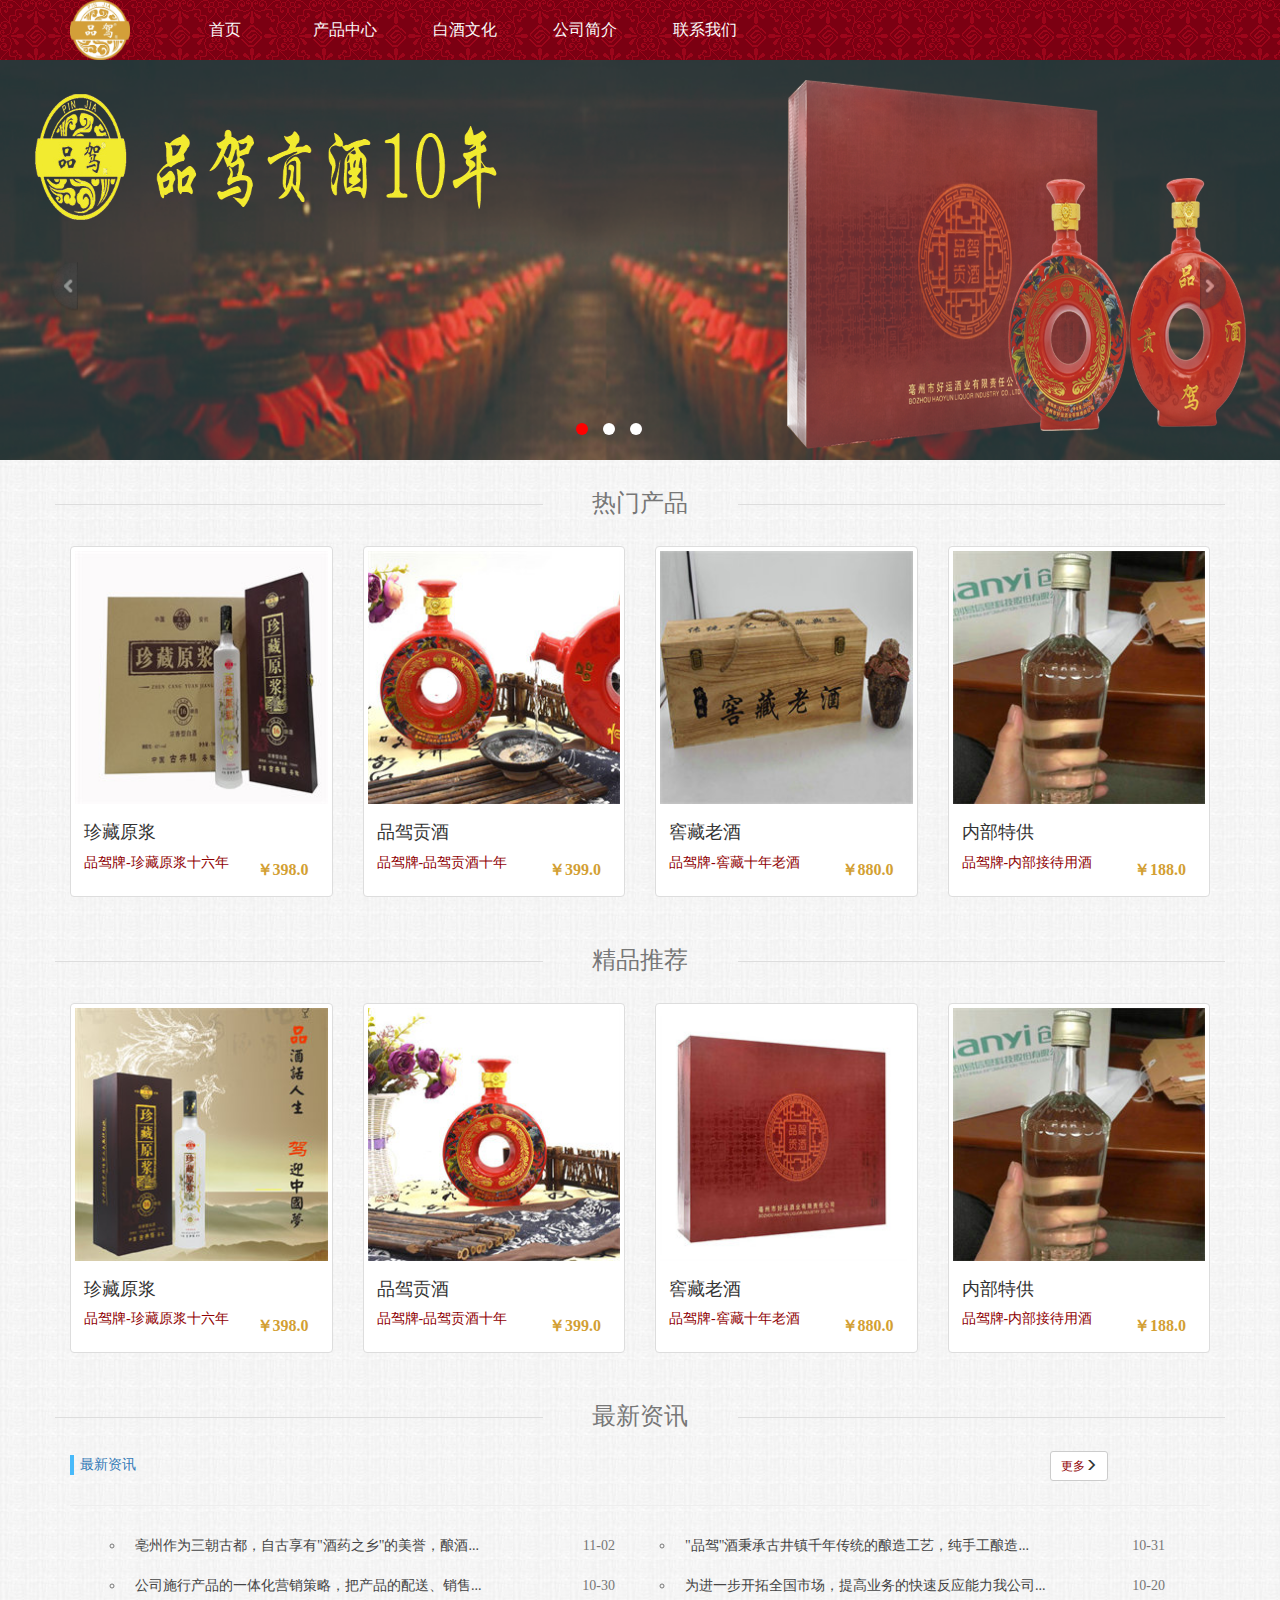
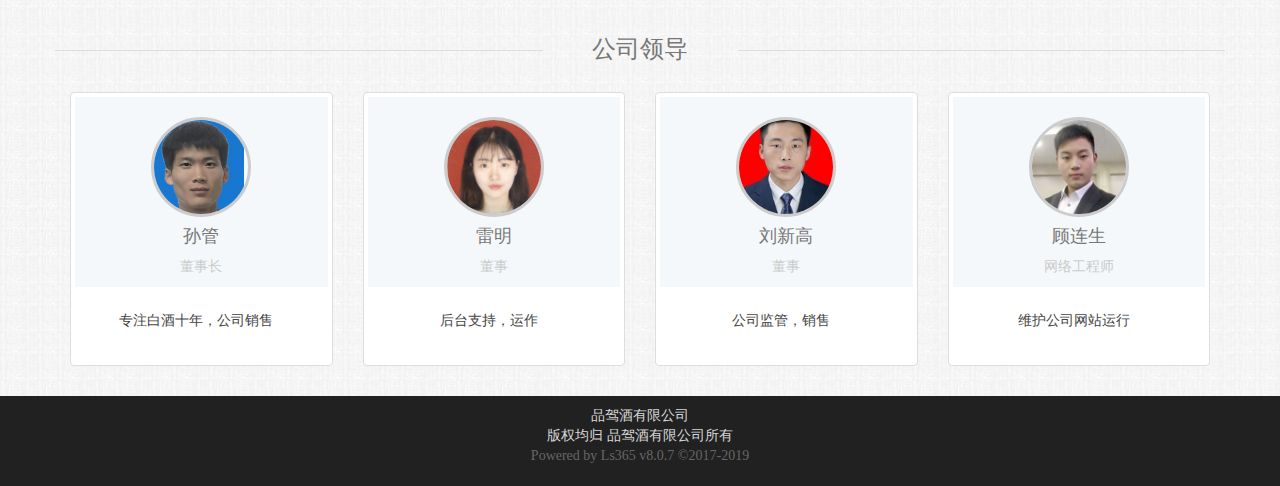
==== index.html @ cebf4eff "updata img" ====
<!DOCTYPE html>
<html lang="en">

<head>
  <meta charset="UTF-8">
  <meta name="keywords" content="品驾酒,古井镇白酒,白酒,窖藏老酒,珍藏原浆" />
  <title title="品驾酒">品驾酒-全力打造古井镇第二大白酒品牌</title>
  <link rel="shortcut icon" type="text/css" href="./images/log.png">
  <link rel="stylesheet" href="./bs/css/bootstrap.css">
  <link rel="stylesheet" type="text/css" href="./bs/css/main.css">
  <link rel="stylesheet" type="text/css" href="./bs/css/public.css">
  <link rel="stylesheet" type="text/css" href="./bs/css/Carousel.css">
  <script src='./bs/js/jquery.js'></script>
  <script src='./bs/js/bootstrap.js'></script>
  <script src='./bs/js/Carousel.js'></script>
</head>

<body>
  <div class="Navbar">
    <div class="container">
      <div class="logo"><a href="#"><img src="./images/log.png " alt="" width=60 height = 60></a></div>
      <ul class="Navbar-ul1 row">
        <li class="col-md-2"><a href="./index.html">首页</a></li>
        <li class="col-md-2"><a href="./products.html">产品中心</a></li>
        <li class="col-md-2"><a href="./culture.html">白酒文化</a></li>
        <li class="col-md-2"><a href="./introduction.html">公司简介</a></li>
        <li class="col-md-2"><a href="./about.html">联系我们</a></li>
        <li class="col-md-2"><a href="./join.html">招商加盟</a></li>
      </ul>
    </div>
  </div>
  <div class="Carousel">
    <div class="Carousel-img">
      <img src="./images/banner01.jpg" height=400 width=100%>
      <img src="./images/banner02.jpg" height=400 width=100%>
      <img src="./images/banner03.jpg" height=400 width=100%>
    </div>
    <div class="Pointer-left"><img src="./images/prev.png" height=50></div>
    <div class="Pointer-right"><img src="./images/next.png" height=50></div>
    <div class="Carousel-dot">
      <ul>
        <li></li>
        <li></li>
        <li></li>
      </ul>
    </div>
  </div>
  <div class="container">
    <div class="title1">
      <div class="title-header">
        <div class="row">
          <p class="col-md-5 title-line"></p>
          <h3 class="col-md-2 text-center">热门产品</h3>
          <p class="col-md-5 title-line"></p>
        </div>
      </div>
      <div class="title-content">
        <div class="row">
          <div class="col-md-3">
            <div class="thumbnail">
              <img src="./images/title-1.jpg">
              <div class="caption">
                <h4>珍藏原浆</h4>
                <a href="#">品驾牌-珍藏原浆十六年</a>
                </span><span class="content-price">￥398.0</span></p>
              </div>
            </div>
          </div>
          <div class="col-md-3">
            <div class="thumbnail">
              <img src="./images/title-2.jpg">
              <div class="caption">
                <h4>品驾贡酒</h4>
                <a href="#">品驾牌-品驾贡酒十年</a>
                <span class="content-price">￥399.0</span></p>
              </div>
            </div>
          </div>
          <div class="col-md-3">
            <div class="thumbnail">
              <img src="./images/title-3.jpg">
              <div class="caption">
                <h4>窖藏老酒</h4>
                <a href="#">品驾牌-窖藏十年老酒</a>
                <span class="content-price">￥880.0</span></p>
              </div>
            </div>
          </div>
          <div class="col-md-3">
            <div class="thumbnail">
              <img src="./images/title-4.jpg">
              <div class="caption">
                <h4>内部特供</h4>
                <a href="#">品驾牌-内部接待用酒</a>
                <span class="content-price">￥188.0</span></p>
              </div>
            </div>
          </div>
        </div>
      </div>
    </div>
    <div class="title1">
      <div class="title-header">
        <div class="row">
          <p class="col-md-5 title-line"></p>
          <h3 class="col-md-2 text-center">精品推荐</h3>
          <p class="col-md-5 title-line"></p>
        </div>
      </div>
      <div class="title-content">
        <div class="row">
          <div class="col-md-3">
            <div class="thumbnail">
              <img src="./images/title-7.jpg">
              <div class="caption">
                <h4>珍藏原浆</h4>
                <a href="#">品驾牌-珍藏原浆十六年</a>
                </span><span class="content-price">￥398.0</span></p>
              </div>
            </div>
          </div>
          <div class="col-md-3">
            <div class="thumbnail">
              <img src="./images/title-6.jpg">
              <div class="caption">
                <h4>品驾贡酒</h4>
                <a href="#">品驾牌-品驾贡酒十年</a>
                <span class="content-price">￥399.0</span></p>
              </div>
            </div>
          </div>
          <div class="col-md-3">
            <div class="thumbnail">
              <img src="./images/title-9.jpg">
              <div class="caption">
                <h4>窖藏老酒</h4>
                <a href="#">品驾牌-窖藏十年老酒</a>
                <span class="content-price">￥880.0</span></p>
              </div>
            </div>
          </div>
          <div class="col-md-3">
            <div class="thumbnail">
              <img src="./images/title-4.jpg">
              <div class="caption">
                <h4>内部特供</h4>
                <a href="#">品驾牌-内部接待用酒</a>
                <span class="content-price">￥188.0</span></p>
              </div>
            </div>
          </div>
        </div>
      </div>
    </div>
    <div class="title3">
      <div class="title-header">
        <div class="row">
          <p class="col-md-5 title-line"></p>
          <h3 class="col-md-2 text-center">最新资讯</h3>
          <p class="col-md-5 title-line"></p>
        </div>
      </div>
      <div class="title-nav">
        <div class="row">
          <div class="col-md-2"><span class="title3-span"></span><span style="margin-left: 10px">最新资讯</span></div>
          <div class='text-center col-md-1 col-md-offset-8'>
            <button class="btn btn-default btn-sm"><a href="./culture.html">更多</a><span class="glyphicon glyphicon-menu-right"></span></button>
          </div>
        </div>
      </div>
      <hr>
      <ul class="row">
        <li class="col-md-6">
          <a href="" title="自考学霸练成记：自考升学不只是纯看书！">亳州作为三朝古都，自古享有"酒药之乡"的美誉，酿酒...</a> <span>11-02</span></li>
        <li class=" col-md-6">
          <a href="" title="为什么老师是最幸福的职业之一？">"品驾"酒秉承古井镇千年传统的酿造工艺，纯手工酿造...</a>
          <span>10-31</span></li>
        <li class=" col-md-6">
          <a href="" title="教育云时代下如何实现智慧化教学">公司施行产品的一体化营销策略，把产品的配送、销售...</a>
          <span>10-30</span></li>
        <li class=" col-md-6">
          <a href="" title="聚焦十九大：为新时代打call，这些事与你息息相关">为进一步开拓全国市场，提高业务的快速反应能力我公司...</a>
          <span>10-20</span></li>
      </ul>
    </div>
    <div class="title4">
      <div class="title-header">
        <div class="row">
          <p class="col-md-5 title-line"></p>
          <h3 class="col-md-2 text-center">公司领导</h3>
          <p class="col-md-5 title-line"></p>
        </div>
      </div>
      <div class="title-content">
        <div class="row">
          <div class="col-md-3">
            <div class="thumbnail">
              <div class="teacher-header">
                <div class="teacher-img">
                  <img src="./images/teacher1.jpg" height='100%'>
                </div>
                <div class="teacher-content">
                  <h4 class="text-center">孙管</h4>
                  <p class="text-center">董事长</p>
                </div>
              </div>
              <div class="caption">
                <span style="color: #444">专注白酒十年，公司销售</span>
              </div>
            </div>
          </div>
          <div class="col-md-3">
            <div class="thumbnail">
              <div class="teacher-header">
                <div class="teacher-img">
                  <img src="./images/teacher2.jpg" height='100%'>
                </div>
                <div class="teacher-content">
                  <h4 class="text-center">雷明</h4>
                  <p class="text-center">董事</p>
                </div>
              </div>
              <div class="caption">
                <span style="color: #444">后台支持，运作</span>
              </div>
            </div>
          </div>
          <div class="col-md-3">
            <div class="thumbnail">
              <div class="teacher-header">
                <div class="teacher-img">
                  <img src="./images/teacher3.jpg" height='100%'>
                </div>
                <div class="teacher-content">
                  <h4 class="text-center">刘新高</h4>
                  <p class="text-center">董事</p>
                </div>
              </div>
              <div class="caption">
                <span style="color: #444">公司监管，销售</span>
              </div>
            </div>
          </div>
          <div class="col-md-3">
            <div class="thumbnail">
              <div class="teacher-header">
                <div class="teacher-img">
                  <img src="./images/teacher4.jpg" height='100%'>
                </div>
                <div class="teacher-content">
                  <h4 class="text-center">顾连生</h4>
                  <p class="text-center">网络工程师</p>
                </div>
              </div>
              <div class="caption">
                <span style="color: #444">维护公司网站运行</span>
              </div>
            </div>
          </div>
        </div>
      </div>
    </div>
  </div>
  <div class="footer">
    <div class="footer-bottom">
      <div class="col-md-4 col-md-offset-4">
        <p class="col-md-12">品驾酒有限公司</p>
        <p class="col-md-12">版权均归 品驾酒有限公司所有</p>
        <p class="col-md-12">Powered by Ls365 v8.0.7 ©2017-2019</p>
      </div>
    </div>
  </div>
</body>
<script type="text/javascript">
$('.thumbnail').css({ 'position': 'relative' });
</script>

</html>
---- bs/css/main.css ----
.title1 {
  width: 100%;
  margin-top: 10px;
  margin-bottom: 10px;
  color: #777777;
}

.title2 {
  width: 100%;
  margin-top: 10px;
  margin-bottom: 10px;
  color: #777777;
}

.title3 {
  width: 100%;
  margin-top: 10px;
  margin-bottom: 10px;
  color: #777777;
}

.title4 {
  width: 100%;
  margin-top: 10px;
  margin-bottom: 10px;
  color: #777777;
}
.title1 .title-header {
  margin-bottom: 20px;
}

.title3 .title-nav .col-md-2 {
  color: #337ab7;
}

.title3-span {
  width: 4px;
  height: 20px;
  background: #48bafa;
  position: absolute;
  top: 10px;
}

.title3 ul {
  margin-left: 55px;
}

.title3 ul li {
  padding: 10px;
}

.title3 ul .col-md-5,
.title3 ul .col-md-1 {
  height: 30px;
  line-height: 30px;
}

.title3 ul li span {
  display: block;
  margin-right: 50px;
  float: right;
}

.title3 ul li {
  list-style-type: circle;
}

.title3 ul a {
  color: #444;
}

.title3 ul a:hover {
  color: #48bafa;
  text-decoration: none;
}

.teacher-header {
  padding-top: 10px;
  background: #f5f8fa;
  margin: 0;
}

.teacher-img {
  border: solid 3px #ccc;
  overflow: hidden;
  width: 100px;
  border-radius: 100px;
  height: 100px;
  margin: 10px auto;
}

.teacher-content {
  height: 60px;
  width: 100px;
  margin: 0 auto;
}

.teacher-content p {
  color: #cacbcc;
}

.title4 .title-header{
	margin-bottom: 20px;
}
.title4 .caption {
  height: 74px;
  line-height: 50px;
  color: #444;
  text-align: center;
}

.title4 .caption button {
  margin: 0 10px;
}
---- bs/css/public.css ----
body,
ul,
li {
  margin: 0;
  padding: 0;
}

* {
  font-family: 微软雅黑;
}
a {
  color: #8f0002;
}
body{
  background: url('../../images/bg.jpg');
}
.Navbar {
  border: 0;
  width: 100%;
  height: 60px;
  background: url('../../images/bg-0051.gif');
}

.logo {
  width: 100px;
  height: 60px;
  float: left;
  line-height: 60px;
  font-size: 0;
}

.Navbar-ul1 {
  width: 600px;
  height: 60px;
  float: left;
  list-style-type: none;

}

.Navbar-ul1 .col-md-2>a {
  color: #fafafa;
}

.Navbar-ul1>li {
  height: 60px;
  float: left;
  line-height: 60px;
  font-size: 16px;
  padding: 0;
  text-align: center;
  margin-left:20px;
}

.Navbar-ul2 {
  width: 300px;
  height: 60px;
  float: right;
  list-style-type: none;
  position: relative;
}

.Navbar-ul2 .col-md-6 input {
  position: absolute;
  width: 100px;
  top: 20px;
  right: 35px;
  border-radius: 30px;
}

.form-control-feedback {
  width: 100px;
  margin: 20px 0;
}

.Navbar-ul2 li {
  line-height: 60px;
  font-size: 16px;
}

.Navbar-ul2 .col-md-2 {
  padding: 0px;
}

.title-line {
  height: 35px;
  border-bottom: solid 1px #ddd;
}

.title-content span {
  margin-top: 10px;
  margin-right: 10px;
  color: #aaa;
  line-height: 14px;
}

.content-price {
  float: right;
  font-weight: bold;
  font-size:16px;
  color: #d39f33!important;
}

.title-nav {
  position: relative;
  margin-top: 5px;
  margin-bottom: 15px;
  line-height: 40px;
}

.title-nav .col-md-1 {
  text-align: center;
  padding-left: 7px;
  padding-right: 7px;
  margin-right: 5px;
}

.active {
  border-radius: 10px;
  background: #4ABBFA;
  color: #fff;
}

.thumbnail {
  position: relative;
  bottom: 0px;
  box-shadow: 0px 7px 8px 3px rgba(200, 200, 200, 0);
  transition: box-shadow 500ms, bottom 500ms;
  -moz-transition: box-shadow 500ms, bottom 500ms;
  /* Firefox 4 */
  -webkit-transition: box-shadow 500ms, bottom 500ms;
  /* Safari and Chrome */
  -o-transition: box-shadow 500ms, bottom 500ms;
  /* Opera */
}

.thumbnail:hover {
  box-shadow: 0px 7px 8px 3px rgba(200, 200, 200, 0.7);
  bottom: 10px;
}

.breadcrumb{
  background: #fff;
  margin-top: 30px;
  padding: 0;
  padding-left: 23px;
  background: url('../../images/导航_首页.png') no-repeat;
  background-size: 18px 18px;
}

h3.page-header{
  margin-top: 10px;
}

.footer {
  width: 100%;
  background: #ccc;
}

.footer-top {
  width: 100%;
}

.footer-bottom {
  width: 100%;
  height: 90px;
  background: #212121;
  padding: 10px;
}

.footer-bottom p {
  margin-bottom: 0;
  text-align: center;
  color: #D7D7D7;
}

.footer-bottom p:last-child {
  color: #666;
}
---- bs/css/Carousel.css ----
.Carousel{
		width: 100%;
		height: 400px;
		background: #ccc;
		position: relative;
		}
		.Carousel-img{
			width: 100%;
			height: 400px;
		}
		.Carousel-img img{
			position: absolute;
			top: 0;
			left: 0;
		}
		.Pointer-left,.Pointer-right{
			width: 30px;
			height: 50px;
			line-height: 50px;
			position: absolute;
			top: 200px;
			opacity: 0.5;
			cursor: pointer;
		}
		.Pointer-left{
			left: 50px;
		}
		.Pointer-right{
			right: 50px;
		}
		.Carousel-dot ul{
			width: 110px;
			height: 12px;
			position: absolute;
			bottom: 25px;
			left: 45%;
		}
		.Carousel-dot li{
			width: 12px;
			height: 12px;
			border-radius:6px;
			float: left;
			list-style: none;
			margin-right: 15px;
			background: #fff;
		}
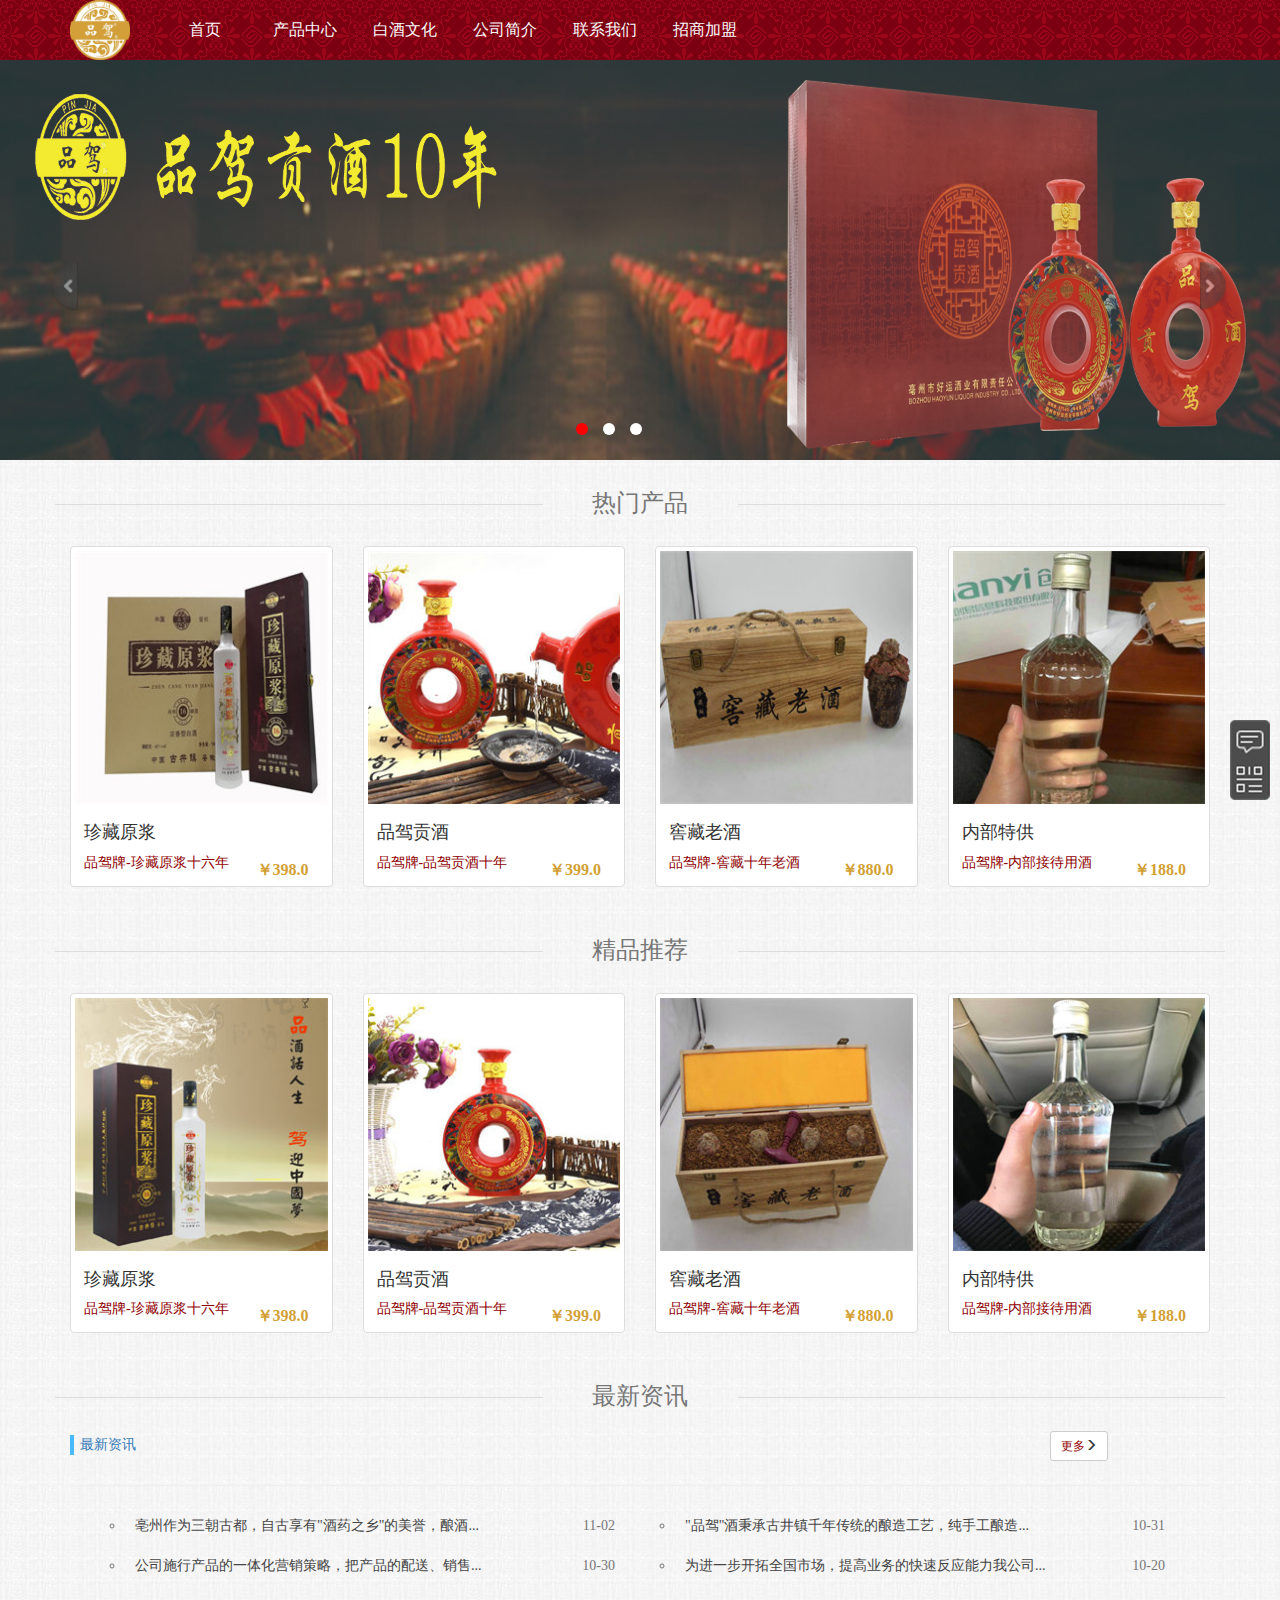
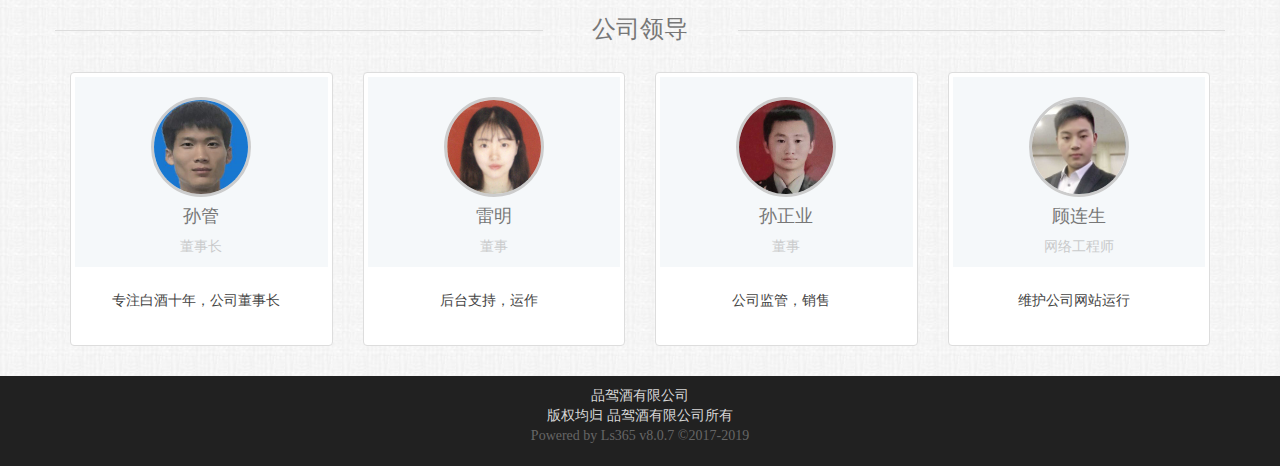
==== commit fe96c937: "updata js" ====
--- a/index.html
+++ b/index.html
@@ -13,8 +13,8 @@
   <script src='./bs/js/jquery.js'></script>
   <script src='./bs/js/bootstrap.js'></script>
   <script src='./bs/js/Carousel.js'></script>
+  <script src='./bs/js/public.js'></script>
 </head>
-
 <body>
   <div class="Navbar">
     <div class="container">
@@ -31,9 +31,9 @@
   </div>
   <div class="Carousel">
     <div class="Carousel-img">
-      <img src="./images/banner01.jpg" height=400 width=100%>
-      <img src="./images/banner02.jpg" height=400 width=100%>
-      <img src="./images/banner03.jpg" height=400 width=100%>
+      <img src="./images/banner01.jpg" height=400 width=1920>
+      <img src="./images/banner02.jpg" height=400 width=1920>
+      <img src="./images/banner03.jpg" height=400 width=1920>
     </div>
     <div class="Pointer-left"><img src="./images/prev.png" height=50></div>
     <div class="Pointer-right"><img src="./images/next.png" height=50></div>
@@ -62,7 +62,7 @@
               <div class="caption">
                 <h4>珍藏原浆</h4>
                 <a href="#">品驾牌-珍藏原浆十六年</a>
-                </span><span class="content-price">￥398.0</span></p>
+                <span class="content-price">￥398.0</span>
               </div>
             </div>
           </div>
@@ -72,7 +72,7 @@
               <div class="caption">
                 <h4>品驾贡酒</h4>
                 <a href="#">品驾牌-品驾贡酒十年</a>
-                <span class="content-price">￥399.0</span></p>
+                <span class="content-price">￥399.0</span>
               </div>
             </div>
           </div>
@@ -82,7 +82,7 @@
               <div class="caption">
                 <h4>窖藏老酒</h4>
                 <a href="#">品驾牌-窖藏十年老酒</a>
-                <span class="content-price">￥880.0</span></p>
+                <span class="content-price">￥880.0</span>
               </div>
             </div>
           </div>
@@ -92,7 +92,7 @@
               <div class="caption">
                 <h4>内部特供</h4>
                 <a href="#">品驾牌-内部接待用酒</a>
-                <span class="content-price">￥188.0</span></p>
+                <span class="content-price">￥188.0</span>
               </div>
             </div>
           </div>
@@ -115,7 +115,7 @@
               <div class="caption">
                 <h4>珍藏原浆</h4>
                 <a href="#">品驾牌-珍藏原浆十六年</a>
-                </span><span class="content-price">￥398.0</span></p>
+                <span class="content-price">￥398.0</span>
               </div>
             </div>
           </div>
@@ -125,7 +125,7 @@
               <div class="caption">
                 <h4>品驾贡酒</h4>
                 <a href="#">品驾牌-品驾贡酒十年</a>
-                <span class="content-price">￥399.0</span></p>
+                <span class="content-price">￥399.0</span>
               </div>
             </div>
           </div>
@@ -135,17 +135,17 @@
               <div class="caption">
                 <h4>窖藏老酒</h4>
                 <a href="#">品驾牌-窖藏十年老酒</a>
-                <span class="content-price">￥880.0</span></p>
-              </div>
-            </div>
-          </div>
-          <div class="col-md-3">
-            <div class="thumbnail">
-              <img src="./images/title-4.jpg">
+                <span class="content-price">￥880.0</span>
+              </div>
+            </div>
+          </div>
+          <div class="col-md-3">
+            <div class="thumbnail">
+              <img src="./images/title-5.jpg">
               <div class="caption">
                 <h4>内部特供</h4>
                 <a href="#">品驾牌-内部接待用酒</a>
-                <span class="content-price">￥188.0</span></p>
+                <span class="content-price">￥188.0</span>
               </div>
             </div>
           </div>
@@ -197,7 +197,7 @@
             <div class="thumbnail">
               <div class="teacher-header">
                 <div class="teacher-img">
-                  <img src="./images/teacher1.jpg" height='100%'>
+                  <img src="./images/teacher1.jpg" height='100%' width="100%">
                 </div>
                 <div class="teacher-content">
                   <h4 class="text-center">孙管</h4>
@@ -205,7 +205,7 @@
                 </div>
               </div>
               <div class="caption">
-                <span style="color: #444">专注白酒十年，公司销售</span>
+                <span style="color: #444">专注白酒十年，公司董事长</span>
               </div>
             </div>
           </div>
@@ -232,7 +232,7 @@
                   <img src="./images/teacher3.jpg" height='100%'>
                 </div>
                 <div class="teacher-content">
-                  <h4 class="text-center">刘新高</h4>
+                  <h4 class="text-center">孙正业</h4>
                   <p class="text-center">董事</p>
                 </div>
               </div>
@@ -261,6 +261,8 @@
       </div>
     </div>
   </div>
+  <div id="moquu_wxin" class="moquu_wxin"><a href="./about.html"><div class="moquu_wxinh"></div></a></div>
+  <div id="moquu_wshare" class="moquu_wshare"><a href="javascript:void(0)"><div class="moquu_wshareh"></div></a></div>
   <div class="footer">
     <div class="footer-bottom">
       <div class="col-md-4 col-md-offset-4">
@@ -274,5 +276,4 @@
 <script type="text/javascript">
 $('.thumbnail').css({ 'position': 'relative' });
 </script>
-
 </html>
--- a/bs/css/public.css
+++ b/bs/css/public.css
@@ -1,17 +1,13 @@
-body,
-ul,
-li {
-  margin: 0;
-  padding: 0;
-}
-
-* {
-  font-family: 微软雅黑;
+html,body,form,input,span,p,img,ul,ol,li,dl,dt,dd {
+  margin:0;
+  padding:0;
+  border:0;
 }
 a {
   color: #8f0002;
 }
 body{
+  font-family: 微软雅黑;
   background: url('../../images/bg.jpg');
 }
 .Navbar {
@@ -48,7 +44,8 @@
   font-size: 16px;
   padding: 0;
   text-align: center;
-  margin-left:20px;
+  box-sizing: border-box;
+  padding: 0 10px;
 }
 
 .Navbar-ul2 {
@@ -156,10 +153,6 @@
   background: #ccc;
 }
 
-.footer-top {
-  width: 100%;
-}
-
 .footer-bottom {
   width: 100%;
   height: 90px;
@@ -176,3 +169,71 @@
 .footer-bottom p:last-child {
   color: #666;
 }
+#moquu_top,#moquu_wxin,#moquu_wshare {
+  z-index:2;
+  width:40px;
+  height:40px;
+  right:10px;
+  position:fixed;
+  cursor:pointer;
+  _position:absolute;
+  _bottom:auto;
+  _top:expression(eval(document.documentElement.scrollTop+document.documentElement.clientHeight-this.offsetHeight-(parseInt(this.currentStyle.marginTop,10)||0)-(parseInt(this.currentStyle.marginBottom,10)||0)))
+}
+
+#moquu_wxin { bottom:140px; right:10px;
+}
+#moquu_wxin a {
+  background:url(../../images/sbtn.png) 0 0px;
+  right:0;
+  float:left;
+  width:40px;
+  height:40px;
+  text-indent:-9999px
+}
+#moquu_wxin a:hover {
+  background:url(../../images/sbtn.png) -40px -0px
+}
+#moquu_wshare {bottom:100px; right:10px;
+}
+#moquu_wshare a {
+  background:url(../../images/sbtn.png) 0 -40px;
+  width:40px;
+  height:40px;
+  right:0;
+  float:left;
+  text-indent:-9999px
+}
+#moquu_wshare a:hover {
+  background:url(../../images/sbtn.png) -40px -40px
+}
+
+.moquu_wxin,.moquu_wshare {
+  position:relative;
+  z-index:2
+}
+.moquu_wxin a:hover .moquu_wxinh,.moquu_wshare a:hover .moquu_wshareh {
+  display:block
+}
+.moquu_wxin .moquu_wxinh {
+  position:absolute;
+  display:none;
+  right:40px;
+  bottom:0px;
+  width:93px;
+  height:40px;
+  background:url(../../images/fankui.png) 0 0 no-repeat #ff6060;
+  color:#FFF; border-radius:4px 0 0 4px;
+}
+.moquu_wshare .moquu_wshareh {
+  position:absolute;
+  display:none;
+  right:44px;
+  bottom:-85px;
+  width:200px;
+  height:260px;
+  background:url(../../images/weixin.jpg) no-repeat;
+  background-size: 100% 100%;
+}
+
+#topcontrol{background:#4c4c4c; height:40px; width:40px; border-radius:4px;}
--- a/bs/css/Carousel.css
+++ b/bs/css/Carousel.css
@@ -9,6 +9,8 @@
 			height: 400px;
 		}
 		.Carousel-img img{
+			height: 400;
+			width: 100%;
 			position: absolute;
 			top: 0;
 			left: 0;
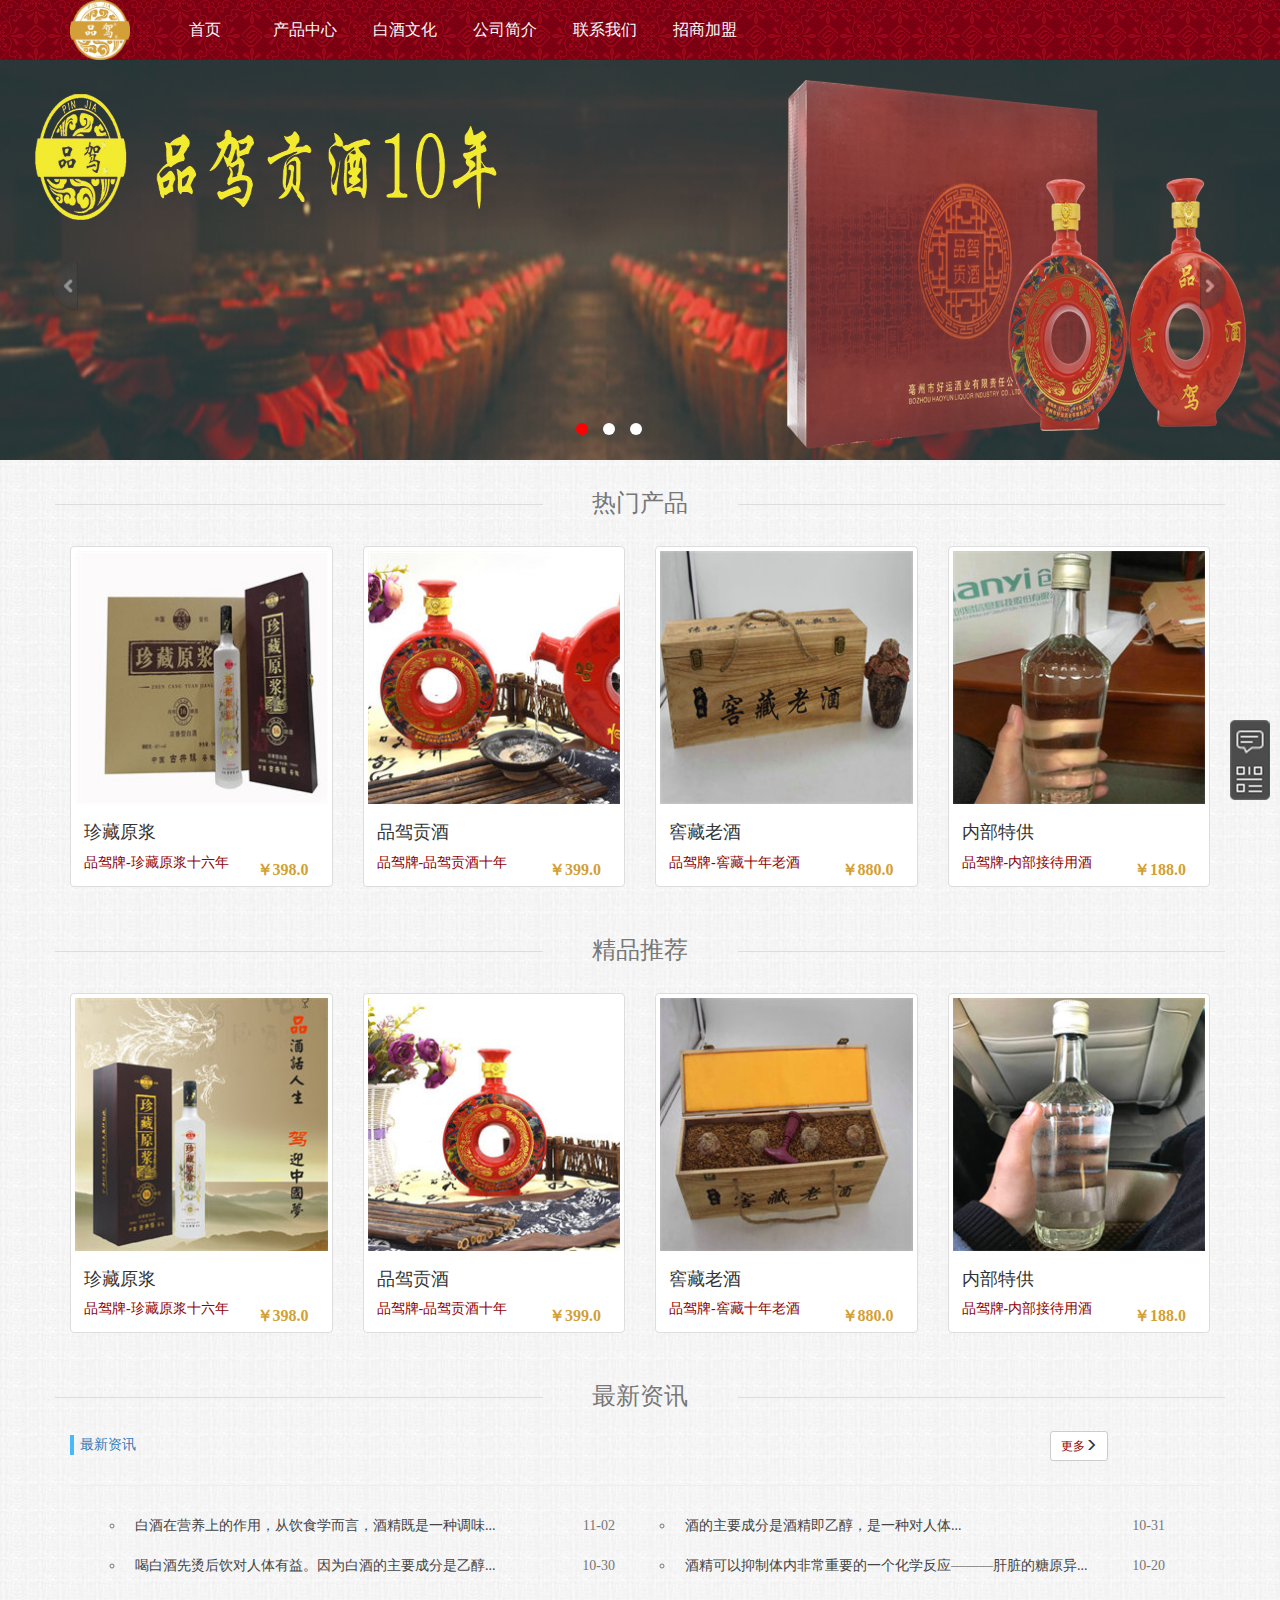
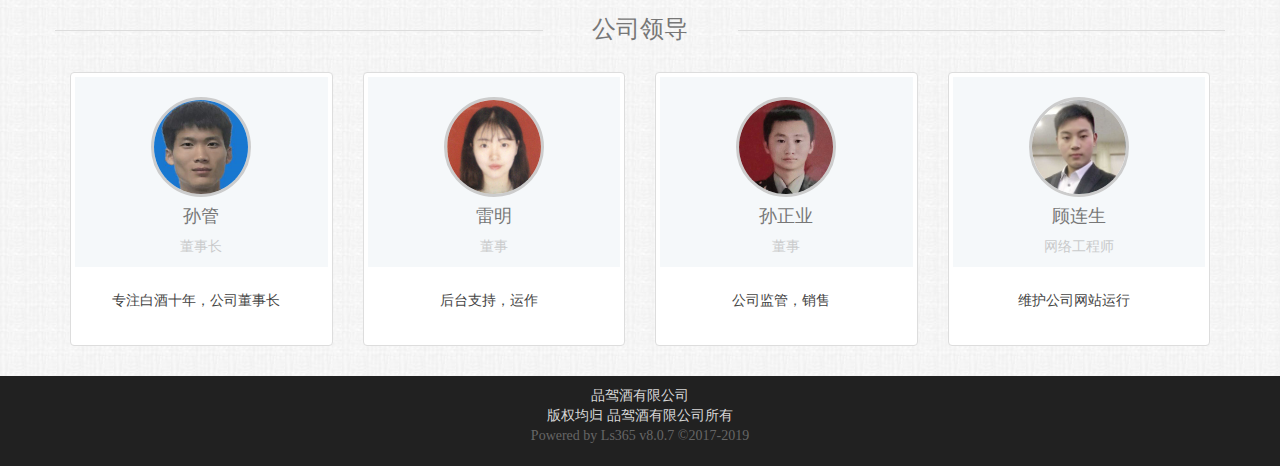
==== commit 2925b8ba: "pinjiajiu.version.0.0.1" ====
--- a/index.html
+++ b/index.html
@@ -171,16 +171,21 @@
       <hr>
       <ul class="row">
         <li class="col-md-6">
-          <a href="" title="自考学霸练成记：自考升学不只是纯看书！">亳州作为三朝古都，自古享有"酒药之乡"的美誉，酿酒...</a> <span>11-02</span></li>
+          <a href="./culture.html" title="白酒的营养功能">白酒在营养上的作用，从饮食学而言，酒精既是一种调味...</a>
+          <span>11-02</span>
+        </li>
         <li class=" col-md-6">
-          <a href="" title="为什么老师是最幸福的职业之一？">"品驾"酒秉承古井镇千年传统的酿造工艺，纯手工酿造...</a>
-          <span>10-31</span></li>
+          <a href="./culture.html" title="适量饮酒可防中风">酒的主要成分是酒精即乙醇，是一种对人体...</a>
+          <span>10-31</span>
+        </li>
         <li class=" col-md-6">
-          <a href="" title="教育云时代下如何实现智慧化教学">公司施行产品的一体化营销策略，把产品的配送、销售...</a>
-          <span>10-30</span></li>
+          <a href="./culture.html" title="白酒加热后再喝危害少">喝白酒先烫后饮对人体有益。因为白酒的主要成分是乙醇...</a>
+          <span>10-30</span>
+        </li>
         <li class=" col-md-6">
-          <a href="" title="聚焦十九大：为新时代打call，这些事与你息息相关">为进一步开拓全国市场，提高业务的快速反应能力我公司...</a>
-          <span>10-20</span></li>
+          <a href="./culture.html" title="糖尿病人不宜随意饮酒">酒精可以抑制体内非常重要的一个化学反应———肝脏的糖原异...</a>
+          <span>10-20</span>
+        </li>
       </ul>
     </div>
     <div class="title4">
--- a/bs/css/public.css
+++ b/bs/css/public.css
@@ -5,6 +5,9 @@
 }
 a {
   color: #8f0002;
+}
+a:hover{
+  color:#91593c;
 }
 body{
   font-family: 微软雅黑;
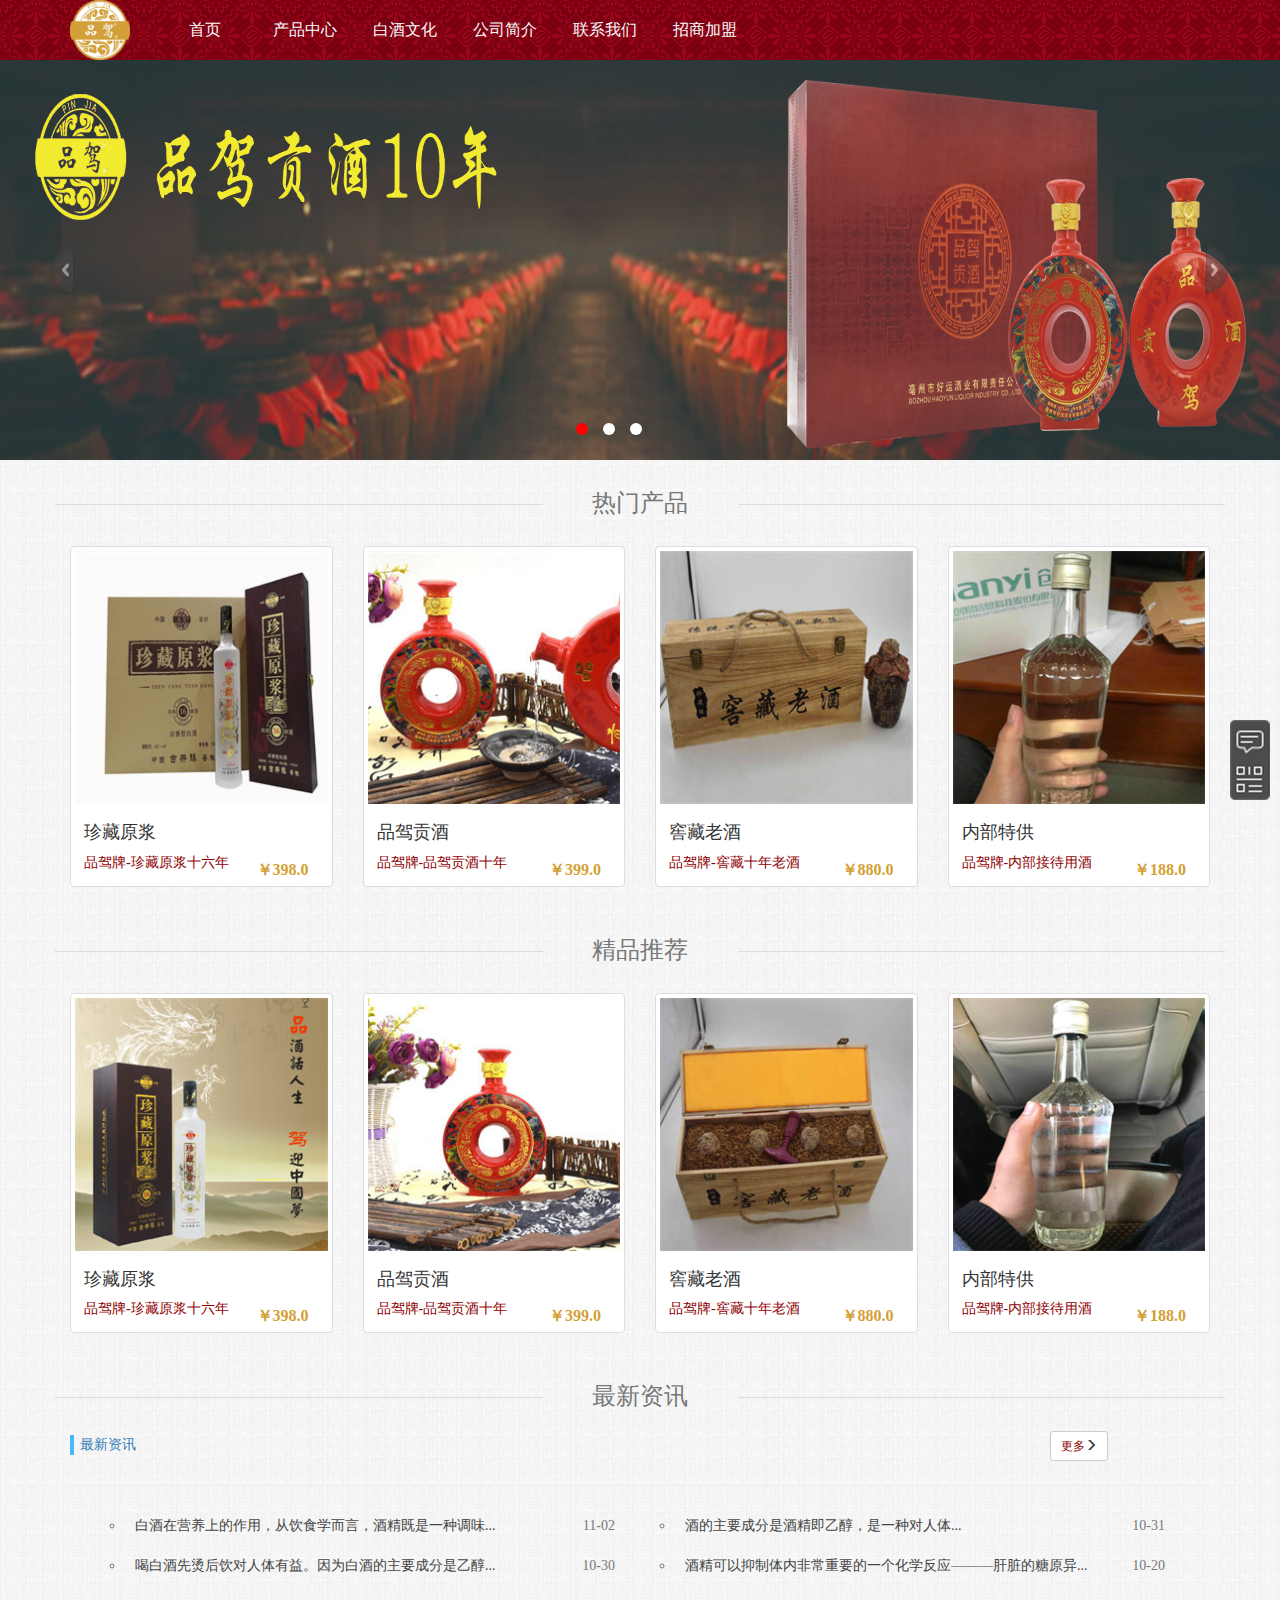
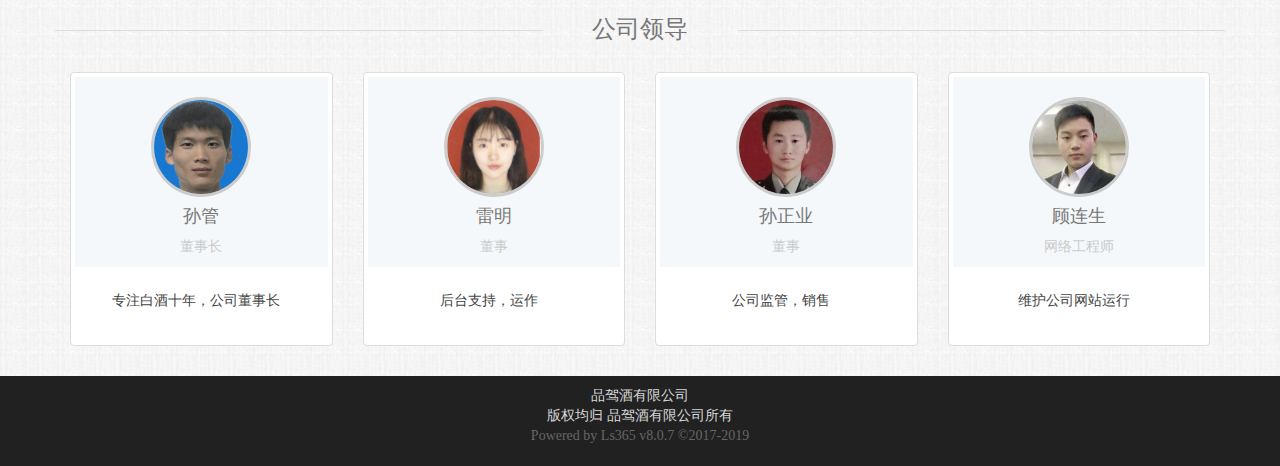
==== commit 05f7c3ab: "standardize data" ====
--- a/index.html
+++ b/index.html
@@ -15,6 +15,7 @@
   <script src='./bs/js/Carousel.js'></script>
   <script src='./bs/js/public.js'></script>
 </head>
+
 <body>
   <div class="Navbar">
     <div class="container">
@@ -33,10 +34,10 @@
     <div class="Carousel-img">
       <img src="./images/banner01.jpg" height=400 width=1920>
       <img src="./images/banner02.jpg" height=400 width=1920>
-      <img src="./images/banner03.jpg" height=400 width=1920>
-    </div>
-    <div class="Pointer-left"><img src="./images/prev.png" height=50></div>
-    <div class="Pointer-right"><img src="./images/next.png" height=50></div>
+      <img src="./images/banner03.jpg" height=997 width=328>
+    </div>
+    <div class="Pointer-left"><img src="./images/prev.png" width=24 height=43></div>
+    <div class="Pointer-right"><img src="./images/next.png" width=24 height=43></div>
     <div class="Carousel-dot">
       <ul>
         <li></li>
@@ -58,7 +59,7 @@
         <div class="row">
           <div class="col-md-3">
             <div class="thumbnail">
-              <img src="./images/title-1.jpg">
+              <img src="./images/title-1.jpg" width=255 height=255>
               <div class="caption">
                 <h4>珍藏原浆</h4>
                 <a href="#">品驾牌-珍藏原浆十六年</a>
@@ -68,7 +69,7 @@
           </div>
           <div class="col-md-3">
             <div class="thumbnail">
-              <img src="./images/title-2.jpg">
+              <img src="./images/title-2.jpg" width=255 height=255>
               <div class="caption">
                 <h4>品驾贡酒</h4>
                 <a href="#">品驾牌-品驾贡酒十年</a>
@@ -78,7 +79,7 @@
           </div>
           <div class="col-md-3">
             <div class="thumbnail">
-              <img src="./images/title-3.jpg">
+              <img src="./images/title-3.jpg" width=255 height=255>
               <div class="caption">
                 <h4>窖藏老酒</h4>
                 <a href="#">品驾牌-窖藏十年老酒</a>
@@ -88,7 +89,7 @@
           </div>
           <div class="col-md-3">
             <div class="thumbnail">
-              <img src="./images/title-4.jpg">
+              <img src="./images/title-4.jpg" width=255 height=255>
               <div class="caption">
                 <h4>内部特供</h4>
                 <a href="#">品驾牌-内部接待用酒</a>
@@ -111,7 +112,7 @@
         <div class="row">
           <div class="col-md-3">
             <div class="thumbnail">
-              <img src="./images/title-7.jpg">
+              <img src="./images/title-7.jpg" width=255 height=255>
               <div class="caption">
                 <h4>珍藏原浆</h4>
                 <a href="#">品驾牌-珍藏原浆十六年</a>
@@ -121,7 +122,7 @@
           </div>
           <div class="col-md-3">
             <div class="thumbnail">
-              <img src="./images/title-6.jpg">
+              <img src="./images/title-6.jpg" width=255 height=255>
               <div class="caption">
                 <h4>品驾贡酒</h4>
                 <a href="#">品驾牌-品驾贡酒十年</a>
@@ -131,7 +132,7 @@
           </div>
           <div class="col-md-3">
             <div class="thumbnail">
-              <img src="./images/title-9.jpg">
+              <img src="./images/title-9.jpg" width=255 height=255>
               <div class="caption">
                 <h4>窖藏老酒</h4>
                 <a href="#">品驾牌-窖藏十年老酒</a>
@@ -141,7 +142,7 @@
           </div>
           <div class="col-md-3">
             <div class="thumbnail">
-              <img src="./images/title-5.jpg">
+              <img src="./images/title-5.jpg" width=255 height=255>
               <div class="caption">
                 <h4>内部特供</h4>
                 <a href="#">品驾牌-内部接待用酒</a>
@@ -202,7 +203,7 @@
             <div class="thumbnail">
               <div class="teacher-header">
                 <div class="teacher-img">
-                  <img src="./images/teacher1.jpg" height='100%' width="100%">
+                  <img src="./images/teacher1.jpg" width=300 height=300>
                 </div>
                 <div class="teacher-content">
                   <h4 class="text-center">孙管</h4>
@@ -218,7 +219,7 @@
             <div class="thumbnail">
               <div class="teacher-header">
                 <div class="teacher-img">
-                  <img src="./images/teacher2.jpg" height='100%'>
+                  <img src="./images/teacher2.jpg" width=300 height=300>
                 </div>
                 <div class="teacher-content">
                   <h4 class="text-center">雷明</h4>
@@ -234,7 +235,7 @@
             <div class="thumbnail">
               <div class="teacher-header">
                 <div class="teacher-img">
-                  <img src="./images/teacher3.jpg" height='100%'>
+                  <img src="./images/teacher3.jpg" width=300 height=300>
                 </div>
                 <div class="teacher-content">
                   <h4 class="text-center">孙正业</h4>
@@ -250,7 +251,7 @@
             <div class="thumbnail">
               <div class="teacher-header">
                 <div class="teacher-img">
-                  <img src="./images/teacher4.jpg" height='100%'>
+                  <img src="./images/teacher4.jpg" width=300 height=300>
                 </div>
                 <div class="teacher-content">
                   <h4 class="text-center">顾连生</h4>
@@ -266,8 +267,16 @@
       </div>
     </div>
   </div>
-  <div id="moquu_wxin" class="moquu_wxin"><a href="./about.html"><div class="moquu_wxinh"></div></a></div>
-  <div id="moquu_wshare" class="moquu_wshare"><a href="javascript:void(0)"><div class="moquu_wshareh"></div></a></div>
+  <div id="moquu_wxin" class="moquu_wxin">
+    <a href="./about.html">
+      <div class="moquu_wxinh"></div>
+    </a>
+  </div>
+  <div id="moquu_wshare" class="moquu_wshare">
+    <a href="javascript:void(0)">
+      <div class="moquu_wshareh"></div>
+    </a>
+  </div>
   <div class="footer">
     <div class="footer-bottom">
       <div class="col-md-4 col-md-offset-4">
@@ -281,4 +290,5 @@
 <script type="text/javascript">
 $('.thumbnail').css({ 'position': 'relative' });
 </script>
+
 </html>
--- a/bs/css/main.css
+++ b/bs/css/main.css
@@ -25,6 +25,7 @@
   margin-bottom: 10px;
   color: #777777;
 }
+
 .title1 .title-header {
   margin-bottom: 20px;
 }
@@ -70,7 +71,7 @@
 }
 
 .title3 ul a:hover {
-  color: #48bafa;
+  color: #999;
   text-decoration: none;
 }
 
@@ -89,6 +90,11 @@
   margin: 10px auto;
 }
 
+.teacher-img img {
+  height: 100%;
+  width: 100%;
+}
+
 .teacher-content {
   height: 60px;
   width: 100px;
@@ -99,9 +105,10 @@
   color: #cacbcc;
 }
 
-.title4 .title-header{
-	margin-bottom: 20px;
+.title4 .title-header {
+  margin-bottom: 20px;
 }
+
 .title4 .caption {
   height: 74px;
   line-height: 50px;
--- a/bs/css/public.css
+++ b/bs/css/public.css
@@ -1,18 +1,34 @@
-html,body,form,input,span,p,img,ul,ol,li,dl,dt,dd {
-  margin:0;
-  padding:0;
-  border:0;
-}
+html,
+body,
+form,
+input,
+span,
+p,
+img,
+ul,
+ol,
+li,
+dl,
+dt,
+dd {
+  margin: 0;
+  padding: 0;
+  border: 0;
+}
+
 a {
   color: #8f0002;
 }
-a:hover{
-  color:#91593c;
-}
-body{
+
+a:hover {
+  color: #91593c;
+}
+
+body {
   font-family: 微软雅黑;
   background: url('../../images/bg.jpg');
 }
+
 .Navbar {
   border: 0;
   width: 100%;
@@ -33,7 +49,6 @@
   height: 60px;
   float: left;
   list-style-type: none;
-
 }
 
 .Navbar-ul1 .col-md-2>a {
@@ -96,7 +111,7 @@
 .content-price {
   float: right;
   font-weight: bold;
-  font-size:16px;
+  font-size: 16px;
   color: #d39f33!important;
 }
 
@@ -138,7 +153,7 @@
   bottom: 10px;
 }
 
-.breadcrumb{
+.breadcrumb {
   background: #fff;
   margin-top: 30px;
   padding: 0;
@@ -147,7 +162,7 @@
   background-size: 18px 18px;
 }
 
-h3.page-header{
+h3.page-header {
   margin-top: 10px;
 }
 
@@ -172,71 +187,94 @@
 .footer-bottom p:last-child {
   color: #666;
 }
-#moquu_top,#moquu_wxin,#moquu_wshare {
-  z-index:2;
-  width:40px;
-  height:40px;
-  right:10px;
-  position:fixed;
-  cursor:pointer;
-  _position:absolute;
-  _bottom:auto;
-  _top:expression(eval(document.documentElement.scrollTop+document.documentElement.clientHeight-this.offsetHeight-(parseInt(this.currentStyle.marginTop,10)||0)-(parseInt(this.currentStyle.marginBottom,10)||0)))
-}
-
-#moquu_wxin { bottom:140px; right:10px;
-}
+
+#moquu_top,
+#moquu_wxin,
+#moquu_wshare {
+  z-index: 2;
+  width: 40px;
+  height: 40px;
+  right: 10px;
+  position: fixed;
+  cursor: pointer;
+  _position: absolute;
+  _bottom: auto;
+  _top: expression(eval(document.documentElement.scrollTop+document.documentElement.clientHeight-this.offsetHeight-(parseInt(this.currentStyle.marginTop, 10)||0)-(parseInt(this.currentStyle.marginBottom, 10)||0)))
+}
+
+#moquu_wxin {
+  bottom: 140px;
+  right: 10px;
+}
+
 #moquu_wxin a {
-  background:url(../../images/sbtn.png) 0 0px;
-  right:0;
-  float:left;
-  width:40px;
-  height:40px;
-  text-indent:-9999px
-}
+  background: url(../../images/sbtn.png) 0 0px;
+  right: 0;
+  float: left;
+  width: 40px;
+  height: 40px;
+  text-indent: -9999px
+}
+
 #moquu_wxin a:hover {
-  background:url(../../images/sbtn.png) -40px -0px
-}
-#moquu_wshare {bottom:100px; right:10px;
-}
+  background: url(../../images/sbtn.png) -40px -0px
+}
+
+#moquu_wshare {
+  bottom: 100px;
+  right: 10px;
+}
+
 #moquu_wshare a {
-  background:url(../../images/sbtn.png) 0 -40px;
-  width:40px;
-  height:40px;
-  right:0;
-  float:left;
-  text-indent:-9999px
-}
+  background: url(../../images/sbtn.png) 0 -40px;
+  width: 40px;
+  height: 40px;
+  right: 0;
+  float: left;
+  text-indent: -9999px
+}
+
 #moquu_wshare a:hover {
-  background:url(../../images/sbtn.png) -40px -40px
-}
-
-.moquu_wxin,.moquu_wshare {
-  position:relative;
-  z-index:2
-}
-.moquu_wxin a:hover .moquu_wxinh,.moquu_wshare a:hover .moquu_wshareh {
-  display:block
-}
+  background: url(../../images/sbtn.png) -40px -40px
+}
+
+.moquu_wxin,
+.moquu_wshare {
+  position: relative;
+  z-index: 2
+}
+
+.moquu_wxin a:hover .moquu_wxinh,
+.moquu_wshare a:hover .moquu_wshareh {
+  display: block
+}
+
 .moquu_wxin .moquu_wxinh {
-  position:absolute;
-  display:none;
-  right:40px;
-  bottom:0px;
-  width:93px;
-  height:40px;
-  background:url(../../images/fankui.png) 0 0 no-repeat #ff6060;
-  color:#FFF; border-radius:4px 0 0 4px;
-}
+  position: absolute;
+  display: none;
+  right: 40px;
+  bottom: 0px;
+  width: 93px;
+  height: 40px;
+  background: url(../../images/fankui.png) 0 0 no-repeat #ff6060;
+  color: #FFF;
+  border-radius: 4px 0 0 4px;
+}
+
 .moquu_wshare .moquu_wshareh {
-  position:absolute;
-  display:none;
-  right:44px;
-  bottom:-85px;
-  width:200px;
-  height:260px;
-  background:url(../../images/weixin.jpg) no-repeat;
+  position: absolute;
+  display: none;
+  right: 44px;
+  bottom: -85px;
+  width: 200px;
+  height: 260px;
+  background: url(../../images/weixin.jpg) no-repeat;
   background-size: 100% 100%;
 }
 
-#topcontrol{background:#4c4c4c; height:40px; width:40px; border-radius:4px;}
+#topcontrol {
+  background: #4c4c4c;
+  height: 40px;
+  width: 40px;
+  border-radius: 4px;
+}
--- a/bs/css/Carousel.css
+++ b/bs/css/Carousel.css
@@ -1,48 +1,60 @@
-.Carousel{
-		width: 100%;
-		height: 400px;
-		background: #ccc;
-		position: relative;
-		}
-		.Carousel-img{
-			width: 100%;
-			height: 400px;
-		}
-		.Carousel-img img{
-			height: 400;
-			width: 100%;
-			position: absolute;
-			top: 0;
-			left: 0;
-		}
-		.Pointer-left,.Pointer-right{
-			width: 30px;
-			height: 50px;
-			line-height: 50px;
-			position: absolute;
-			top: 200px;
-			opacity: 0.5;
-			cursor: pointer;
-		}
-		.Pointer-left{
-			left: 50px;
-		}
-		.Pointer-right{
-			right: 50px;
-		}
-		.Carousel-dot ul{
-			width: 110px;
-			height: 12px;
-			position: absolute;
-			bottom: 25px;
-			left: 45%;
-		}
-		.Carousel-dot li{
-			width: 12px;
-			height: 12px;
-			border-radius:6px;
-			float: left;
-			list-style: none;
-			margin-right: 15px;
-			background: #fff;
-		}
+.Carousel {
+  width: 100%;
+  height: 400px;
+  background: #ccc;
+  position: relative;
+}
+
+.Carousel-img {
+  width: 100%;
+  height: 400px;
+}
+
+.Carousel-img img {
+  height: 400;
+  width: 100%;
+  position: absolute;
+  top: 0;
+  left: 0;
+}
+
+.Pointer-left,
+.Pointer-right {
+  width: 24px;
+  height: 50px;
+  position: absolute;
+  top: 185px;
+  opacity: 0.5;
+  cursor: pointer;
+}
+
+.Pointer-left img,
+.Pointer-right img {
+  height: 50px;
+}
+
+.Pointer-left {
+  left: 50px;
+}
+
+.Pointer-right {
+  right: 50px;
+}
+
+.Carousel-dot ul {
+  width: 110px;
+  height: 12px;
+  position: absolute;
+  bottom: 25px;
+  left: 45%;
+}
+
+.Carousel-dot li {
+  width: 12px;
+  height: 12px;
+  border-radius: 6px;
+  float: left;
+  list-style: none;
+  margin-right: 15px;
+  background: #fff;
+}
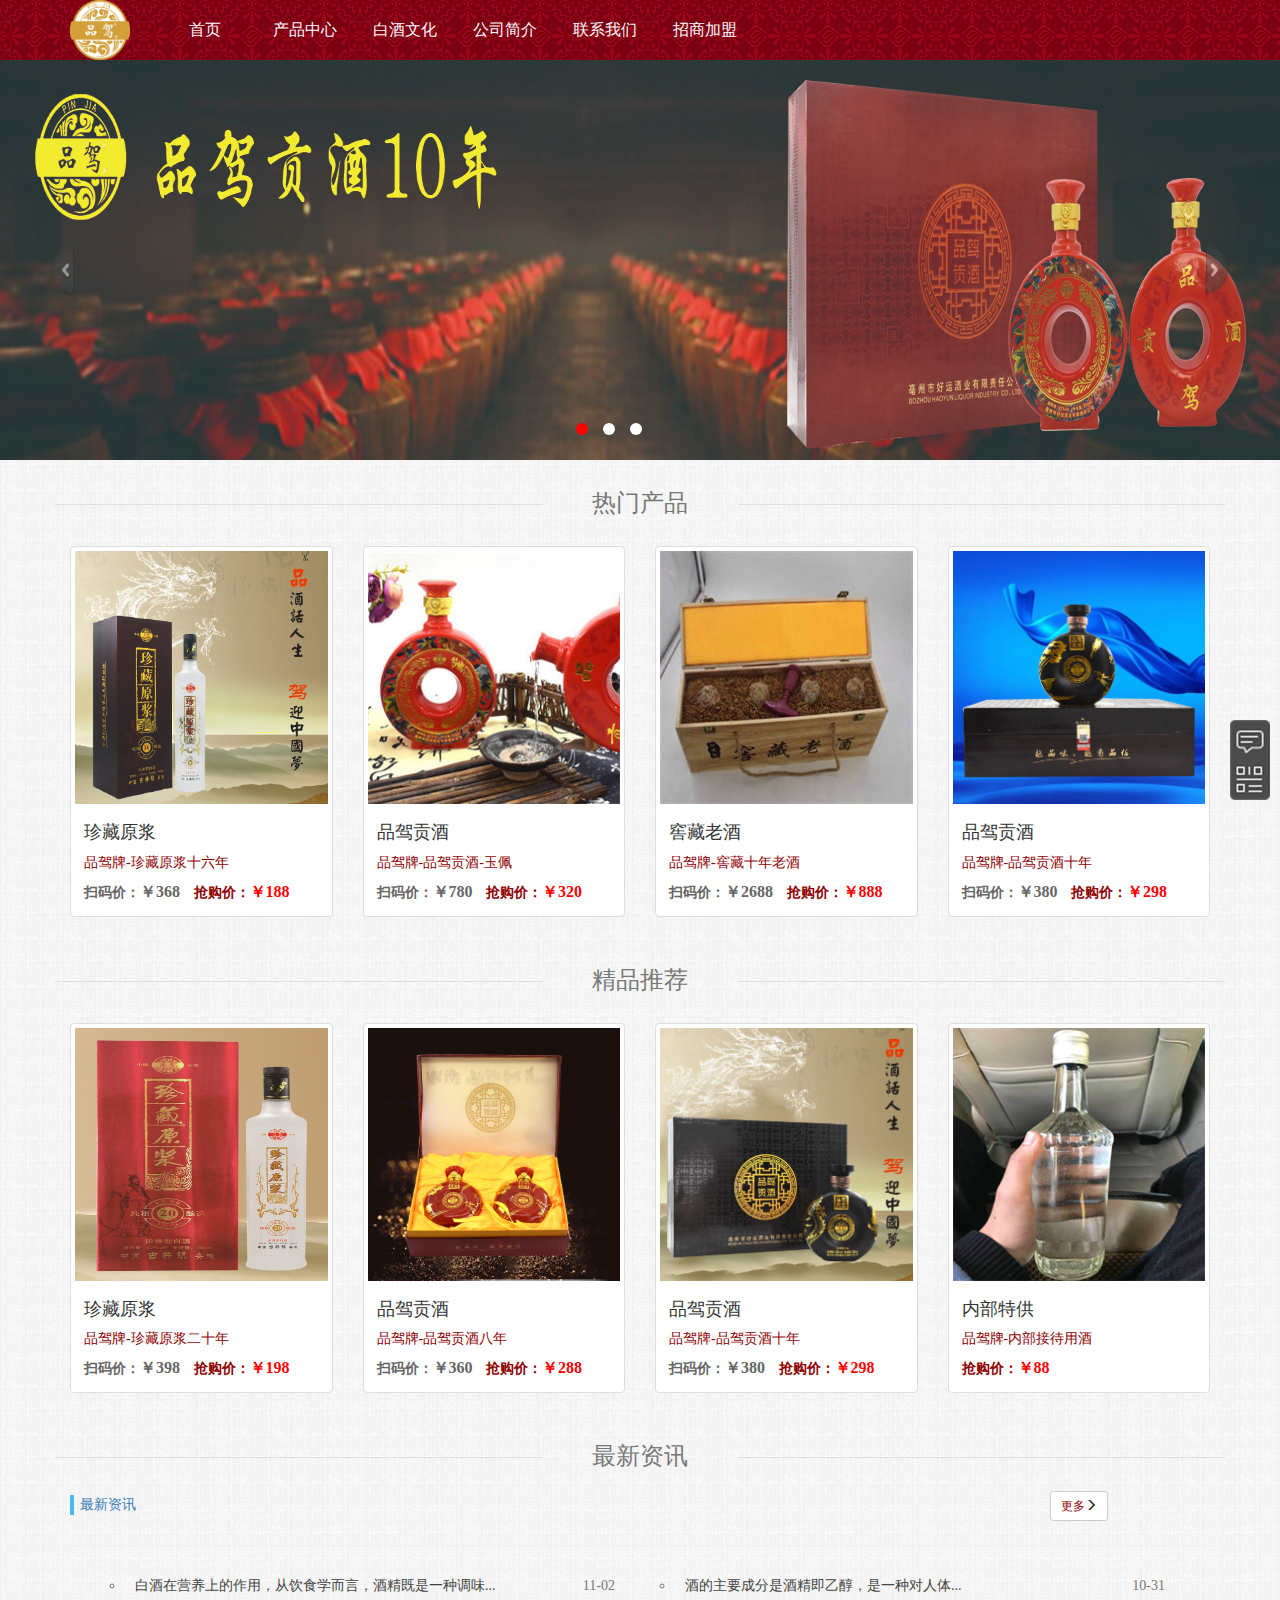
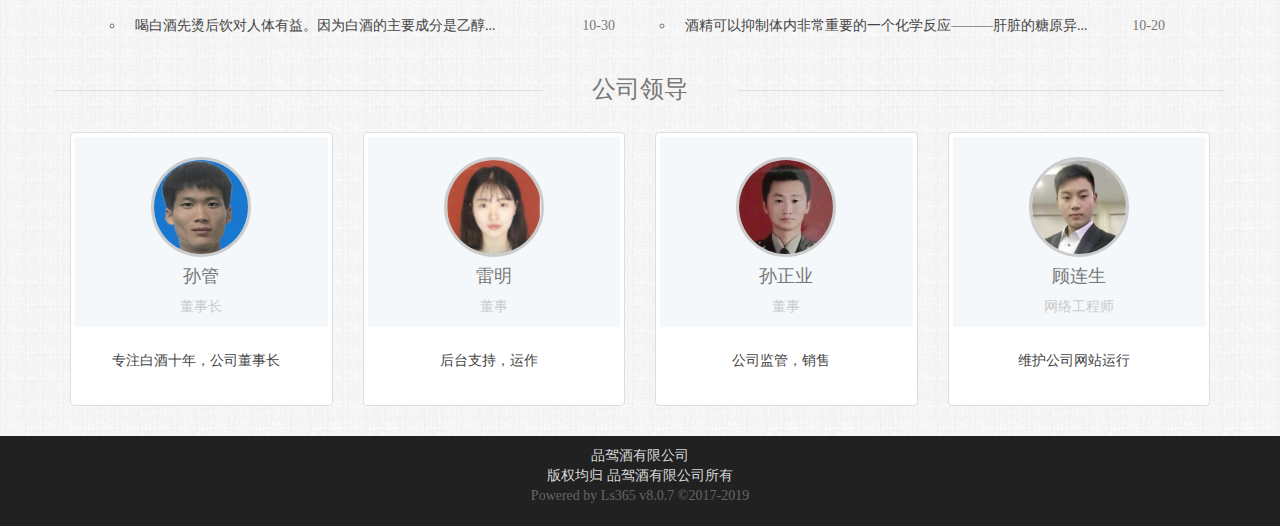
==== commit 9cdff102: "version_2.0" ====
--- a/index.html
+++ b/index.html
@@ -59,94 +59,117 @@
         <div class="row">
           <div class="col-md-3">
             <div class="thumbnail">
-              <img src="./images/title-1.jpg" width=255 height=255>
+              <img src="./images/products/zhengcang16-3.png" width=255 height=255>
               <div class="caption">
                 <h4>珍藏原浆</h4>
                 <a href="#">品驾牌-珍藏原浆十六年</a>
-                <span class="content-price">￥398.0</span>
+                <p class="content-price">
+                  <span class="saoma">扫码价：<span>￥368</span> </span>
+                  <span>抢购价：<span>￥188</span> </span>
+                </p>
               </div>
             </div>
           </div>
           <div class="col-md-3">
             <div class="thumbnail">
               <img src="./images/title-2.jpg" width=255 height=255>
+              <div class="caption">
+                <h4>品驾贡酒</h4>
+                <a href="#">品驾牌-品驾贡酒-玉佩</a>
+                <p class="content-price">
+                  <span class="saoma">扫码价：<span>￥780</span> </span>
+                  <span>抢购价：<span>￥320</span> </span>
+                </p>
+              </div>
+            </div>
+          </div>
+          <div class="col-md-3">
+            <div class="thumbnail">
+              <img src="./images/title-9.jpg" width=255 height=255>
+              <div class="caption">
+                <h4>窖藏老酒</h4>
+                <a href="#">品驾牌-窖藏十年老酒</a>
+                <p class="content-price">
+                  <span class="saoma">扫码价：<span>￥2688</span> </span>
+                  <span>抢购价：<span>￥888</span> </span>
+                </p>
+              </div>
+            </div>
+          </div>
+          <div class="col-md-3">
+            <div class="thumbnail">
+              <img src="./images/products/pinjia10-2.jpg" width=255 height=255>
               <div class="caption">
                 <h4>品驾贡酒</h4>
                 <a href="#">品驾牌-品驾贡酒十年</a>
-                <span class="content-price">￥399.0</span>
-              </div>
-            </div>
-          </div>
-          <div class="col-md-3">
-            <div class="thumbnail">
-              <img src="./images/title-3.jpg" width=255 height=255>
-              <div class="caption">
-                <h4>窖藏老酒</h4>
-                <a href="#">品驾牌-窖藏十年老酒</a>
-                <span class="content-price">￥880.0</span>
-              </div>
-            </div>
-          </div>
-          <div class="col-md-3">
-            <div class="thumbnail">
-              <img src="./images/title-4.jpg" width=255 height=255>
+                <p class="content-price">
+                  <span class="saoma">扫码价：<span>￥380</span> </span>
+                  <span>抢购价：<span>￥298</span> </span>
+                </p>
+              </div>
+            </div>
+          </div>
+        </div>
+      </div>
+    </div>
+    <div class="title1">
+      <div class="title-header">
+        <div class="row">
+          <p class="col-md-5 title-line"></p>
+          <h3 class="col-md-2 text-center">精品推荐</h3>
+          <p class="col-md-5 title-line"></p>
+        </div>
+      </div>
+      <div class="title-content">
+        <div class="row">
+          <div class="col-md-3">
+            <div class="thumbnail">
+              <img src="./images/products/zhengcang30.jpg" width=255 height=255>
+              <div class="caption">
+                <h4>珍藏原浆</h4>
+                <a href="#">品驾牌-珍藏原浆二十年</a>
+                <p class="content-price">
+                  <span class="saoma">扫码价：<span>￥398</span> </span>
+                  <span>抢购价：<span>￥198</span> </span>
+                </p>
+              </div>
+            </div>
+          </div>
+          <div class="col-md-3">
+            <div class="thumbnail">
+              <img src="./images/products/pinjia8-3.jpg" width=255 height=255>
+              <div class="caption">
+                <h4>品驾贡酒</h4>
+                <a href="#">品驾牌-品驾贡酒八年</a>
+                <p class="content-price">
+                  <span class="saoma">扫码价：<span>￥360</span> </span>
+                  <span>抢购价：<span>￥288</span> </span>
+                </p>
+              </div>
+            </div>
+          </div>
+          <div class="col-md-3">
+            <div class="thumbnail">
+              <img src="./images/products/pinjia10-3.jpg" width=255 height=255>
+              <div class="caption">
+                <h4>品驾贡酒</h4>
+                <a href="#">品驾牌-品驾贡酒十年</a>
+                 <p class="content-price">
+                  <span class="saoma">扫码价：<span>￥380</span> </span>
+                  <span>抢购价：<span>￥298</span> </span>
+                </p>
+              </div>
+            </div>
+          </div>
+          <div class="col-md-3">
+            <div class="thumbnail">
+              <img src="./images/title-5.jpg" width=255 height=255>
               <div class="caption">
                 <h4>内部特供</h4>
                 <a href="#">品驾牌-内部接待用酒</a>
-                <span class="content-price">￥188.0</span>
-              </div>
-            </div>
-          </div>
-        </div>
-      </div>
-    </div>
-    <div class="title1">
-      <div class="title-header">
-        <div class="row">
-          <p class="col-md-5 title-line"></p>
-          <h3 class="col-md-2 text-center">精品推荐</h3>
-          <p class="col-md-5 title-line"></p>
-        </div>
-      </div>
-      <div class="title-content">
-        <div class="row">
-          <div class="col-md-3">
-            <div class="thumbnail">
-              <img src="./images/title-7.jpg" width=255 height=255>
-              <div class="caption">
-                <h4>珍藏原浆</h4>
-                <a href="#">品驾牌-珍藏原浆十六年</a>
-                <span class="content-price">￥398.0</span>
-              </div>
-            </div>
-          </div>
-          <div class="col-md-3">
-            <div class="thumbnail">
-              <img src="./images/title-6.jpg" width=255 height=255>
-              <div class="caption">
-                <h4>品驾贡酒</h4>
-                <a href="#">品驾牌-品驾贡酒十年</a>
-                <span class="content-price">￥399.0</span>
-              </div>
-            </div>
-          </div>
-          <div class="col-md-3">
-            <div class="thumbnail">
-              <img src="./images/title-9.jpg" width=255 height=255>
-              <div class="caption">
-                <h4>窖藏老酒</h4>
-                <a href="#">品驾牌-窖藏十年老酒</a>
-                <span class="content-price">￥880.0</span>
-              </div>
-            </div>
-          </div>
-          <div class="col-md-3">
-            <div class="thumbnail">
-              <img src="./images/title-5.jpg" width=255 height=255>
-              <div class="caption">
-                <h4>内部特供</h4>
-                <a href="#">品驾牌-内部接待用酒</a>
-                <span class="content-price">￥188.0</span>
+                <p class="content-price">
+                  <span>抢购价：<span>￥88</span> </span>
+                </p>
               </div>
             </div>
           </div>
@@ -288,7 +311,8 @@
   </div>
 </body>
 <script type="text/javascript">
-$('.thumbnail').css({ 'position': 'relative' });
+console.log(document.documentElement.clientHeight);
+console.log(document.documentElement.scrollHeight);
 </script>
 
 </html>
--- a/bs/css/public.css
+++ b/bs/css/public.css
@@ -109,12 +109,24 @@
 }
 
 .content-price {
-  float: right;
   font-weight: bold;
-  font-size: 16px;
-  color: #d39f33!important;
-}
-
+  padding-top: 10px !important;
+}
+.content-price span{
+  margin-right: 5px;
+  font-size: 14px;
+  color: #8f0002;
+}
+.saoma{
+  color: #666 !important;
+}
+.saoma span{
+  color: #666 !important;
+}
+.content-price span span{
+  color: red;
+  font-size:16px;
+}
 .title-nav {
   position: relative;
   margin-top: 5px;
@@ -268,7 +280,7 @@
   bottom: -85px;
   width: 200px;
   height: 260px;
-  background: url(../../images/weixin.jpg) no-repeat;
+  background: url(../../images/company/gongsi.jpg) no-repeat;
   background-size: 100% 100%;
 }
 
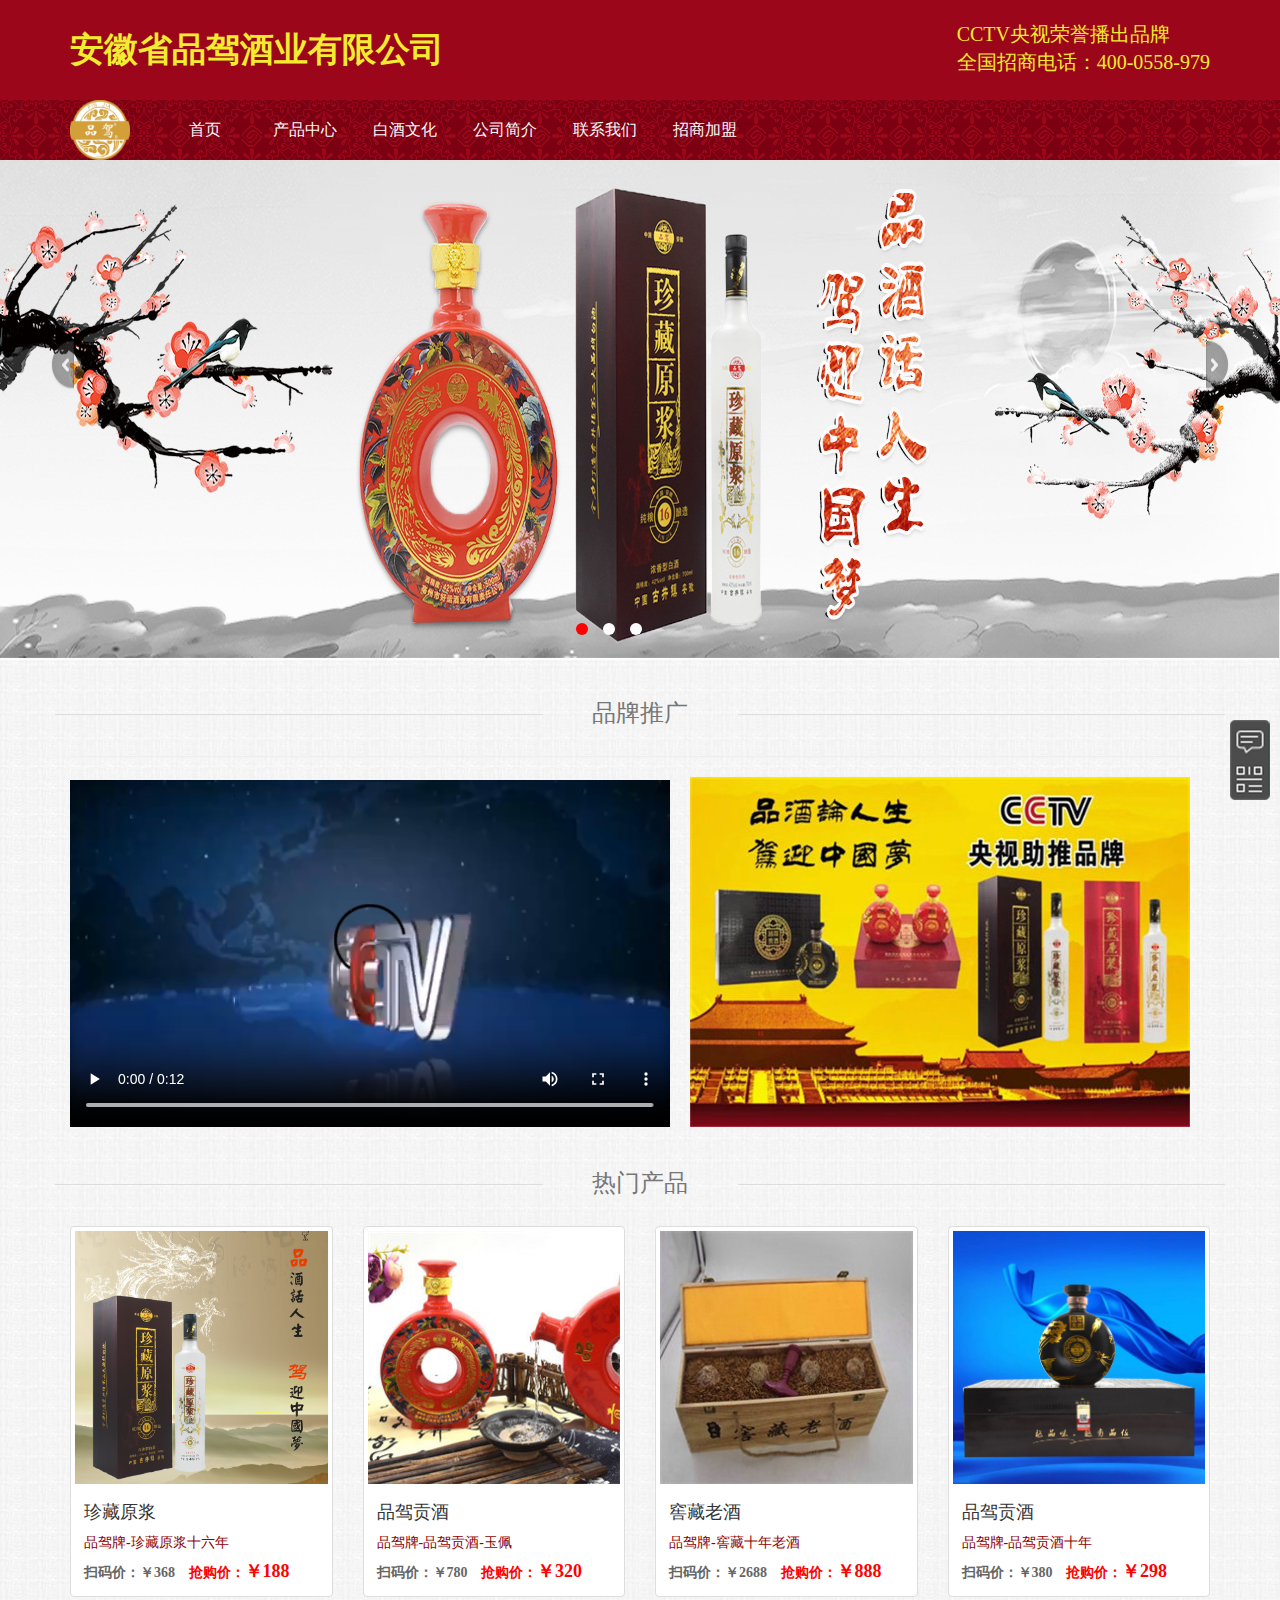
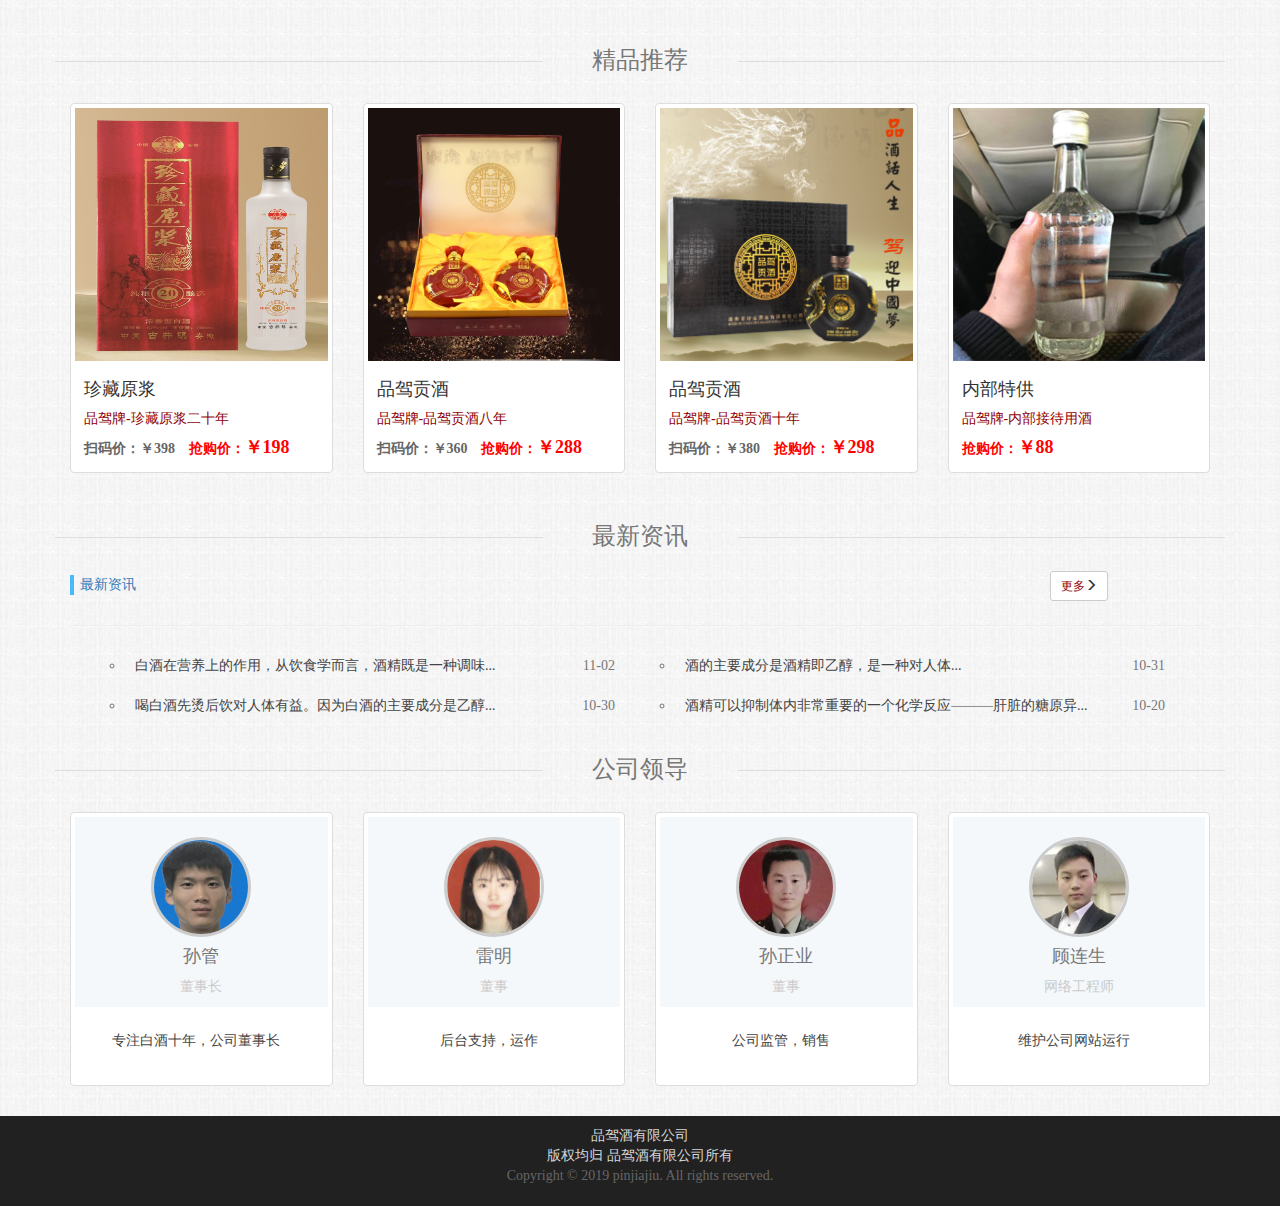
==== commit c70013a4: "updata" ====
--- a/index.html
+++ b/index.html
@@ -4,7 +4,7 @@
 <head>
   <meta charset="UTF-8">
   <meta name="keywords" content="品驾酒,古井镇白酒,白酒,窖藏老酒,珍藏原浆" />
-  <title title="品驾酒">品驾酒-全力打造古井镇第二大白酒品牌</title>
+  <title title="品驾酒">安徽省品驾酒就业有限公司-全力打造古井镇第二大白酒品牌</title>
   <link rel="shortcut icon" type="text/css" href="./images/log.png">
   <link rel="stylesheet" href="./bs/css/bootstrap.css">
   <link rel="stylesheet" type="text/css" href="./bs/css/main.css">
@@ -17,6 +17,17 @@
 </head>
 
 <body>
+  <div class="top">
+    <div class="container">
+      <span class="name">
+        <p>安徽省品驾酒业有限公司</p>
+      </span>
+      <span class="tuijian">
+        <p>CCTV央视荣誉播出品牌</p>
+        <p>全国招商电话：400-0558-979</p>
+      </span>
+    </div>
+  </div>
   <div class="Navbar">
     <div class="container">
       <div class="logo"><a href="#"><img src="./images/log.png " alt="" width=60 height = 60></a></div>
@@ -47,6 +58,32 @@
     </div>
   </div>
   <div class="container">
+    <div class="title0">
+      <div class="title-header">
+        <div class="row">
+          <p class="col-md-5 title-line"></p>
+          <h3 class="col-md-2 text-center">品牌推广</h3>
+          <p class="col-md-5 title-line"></p>
+        </div>
+      </div>
+      <hr>
+      <div class="popularize">
+        <div class="video">
+          <video controls width="100%" height="100%">
+            <source src="./images/video.mp4">
+            <object type="video/mp4" data="./images/video.mp4">
+              <param name="src" value="./images/video.mp4">
+              <param name="autoplay" value="false">
+              <param name="autoStart" value="0">
+              <p><a href="./images/video.mp4">Download this video file.</a></p>
+            </object>
+          </video>
+        </div>
+        <div class="photo">
+          <img src="./images/mmexport1551532203144.jpg" alt="">
+        </div>
+      </div>
+    </div>
     <div class="title1">
       <div class="title-header">
         <div class="row">
@@ -59,54 +96,62 @@
         <div class="row">
           <div class="col-md-3">
             <div class="thumbnail">
+              <a href="https://detail.1688.com/offer/587215736456.html?spm=a2615.2177701.autotrace-offerGeneral.11.50af1504DW8hmg">
               <img src="./images/products/zhengcang16-3.png" width=255 height=255>
               <div class="caption">
                 <h4>珍藏原浆</h4>
-                <a href="#">品驾牌-珍藏原浆十六年</a>
+                <span style="color: #8f0002">品驾牌-珍藏原浆十六年</span>
                 <p class="content-price">
                   <span class="saoma">扫码价：<span>￥368</span> </span>
                   <span>抢购价：<span>￥188</span> </span>
                 </p>
               </div>
-            </div>
-          </div>
-          <div class="col-md-3">
-            <div class="thumbnail">
-              <img src="./images/title-2.jpg" width=255 height=255>
-              <div class="caption">
-                <h4>品驾贡酒</h4>
-                <a href="#">品驾牌-品驾贡酒-玉佩</a>
-                <p class="content-price">
-                  <span class="saoma">扫码价：<span>￥780</span> </span>
-                  <span>抢购价：<span>￥320</span> </span>
-                </p>
-              </div>
-            </div>
-          </div>
-          <div class="col-md-3">
-            <div class="thumbnail">
+              </a>
+            </div>
+          </div>
+          <div class="col-md-3">
+            <div class="thumbnail">
+              <a href="https://detail.1688.com/offer/580848500870.html?spm=a2615.2177701.autotrace-newCustomContent.1.50af1504DW8hmg">
+                <img src="./images/title-2.jpg" width=255 height=255>
+                <div class="caption">
+                  <h4>品驾贡酒</h4>
+                  <span style="color: #8f0002">品驾牌-品驾贡酒-玉佩</span>
+                  <p class="content-price">
+                    <span class="saoma">扫码价：<span>￥780</span> </span>
+                    <span>抢购价：<span>￥320</span> </span>
+                  </p>
+                </div>
+              </a>
+            </div>
+          </div>
+          <div class="col-md-3">
+            <div class="thumbnail">
+              <a href="https://detail.1688.com/offer/587825979890.html?spm=a2615.2177701.autotrace-offerGeneral.3.50af1504DW8hmg">
               <img src="./images/title-9.jpg" width=255 height=255>
               <div class="caption">
                 <h4>窖藏老酒</h4>
-                <a href="#">品驾牌-窖藏十年老酒</a>
+                <span style="color: #8f0002">品驾牌-窖藏十年老酒</span>
                 <p class="content-price">
                   <span class="saoma">扫码价：<span>￥2688</span> </span>
                   <span>抢购价：<span>￥888</span> </span>
                 </p>
               </div>
-            </div>
-          </div>
-          <div class="col-md-3">
-            <div class="thumbnail">
+              </a>
+            </div>
+          </div>
+          <div class="col-md-3">
+            <div class="thumbnail">
+              <a href="https://detail.1688.com/offer/587996347111.html?spm=a2615.2177701.autotrace-offerGeneral.7.50af1504DW8hmg">
               <img src="./images/products/pinjia10-2.jpg" width=255 height=255>
               <div class="caption">
                 <h4>品驾贡酒</h4>
-                <a href="#">品驾牌-品驾贡酒十年</a>
+                <span style="color: #8f0002">品驾牌-品驾贡酒十年</span>
                 <p class="content-price">
                   <span class="saoma">扫码价：<span>￥380</span> </span>
                   <span>抢购价：<span>￥298</span> </span>
                 </p>
               </div>
+              </a>
             </div>
           </div>
         </div>
@@ -124,53 +169,61 @@
         <div class="row">
           <div class="col-md-3">
             <div class="thumbnail">
+              <a href="https://detail.1688.com/offer/587544382880.html?spm=a2615.2177701.autotrace-offerGeneral.1.50af1504DW8hmg">
               <img src="./images/products/zhengcang30.jpg" width=255 height=255>
               <div class="caption">
                 <h4>珍藏原浆</h4>
-                <a href="#">品驾牌-珍藏原浆二十年</a>
+                <span style="color: #8f0002">品驾牌-珍藏原浆二十年</span>
                 <p class="content-price">
                   <span class="saoma">扫码价：<span>￥398</span> </span>
                   <span>抢购价：<span>￥198</span> </span>
                 </p>
               </div>
-            </div>
-          </div>
-          <div class="col-md-3">
-            <div class="thumbnail">
+              </a>
+            </div>
+          </div>
+          <div class="col-md-3">
+            <div class="thumbnail">
+              <a href="https://detail.1688.com/offer/587998719997.html?spm=a2615.2177701.autotrace-offerGeneral.9.50af1504DW8hmg">
               <img src="./images/products/pinjia8-3.jpg" width=255 height=255>
               <div class="caption">
                 <h4>品驾贡酒</h4>
-                <a href="#">品驾牌-品驾贡酒八年</a>
+                <span style="color: #8f0002">品驾牌-品驾贡酒八年</span>
                 <p class="content-price">
                   <span class="saoma">扫码价：<span>￥360</span> </span>
                   <span>抢购价：<span>￥288</span> </span>
                 </p>
               </div>
-            </div>
-          </div>
-          <div class="col-md-3">
-            <div class="thumbnail">
+              </a>
+            </div>
+          </div>
+          <div class="col-md-3">
+            <div class="thumbnail">
+              <a href="https://detail.1688.com/offer/587996347111.html?spm=a2615.2177701.autotrace-offerGeneral.7.50af1504DW8hmg">
               <img src="./images/products/pinjia10-3.jpg" width=255 height=255>
               <div class="caption">
                 <h4>品驾贡酒</h4>
-                <a href="#">品驾牌-品驾贡酒十年</a>
+                <span style="color: #8f0002">品驾牌-品驾贡酒十年</span>
                  <p class="content-price">
                   <span class="saoma">扫码价：<span>￥380</span> </span>
                   <span>抢购价：<span>￥298</span> </span>
                 </p>
               </div>
-            </div>
-          </div>
-          <div class="col-md-3">
-            <div class="thumbnail">
+              </a>
+            </div>
+          </div>
+          <div class="col-md-3">
+            <div class="thumbnail">
+              <a href="https://detail.1688.com/offer/587610617069.html?spm=a2615.2177701.autotrace-offerGeneral.7.50af1504DW8hmg">
               <img src="./images/title-5.jpg" width=255 height=255>
               <div class="caption">
                 <h4>内部特供</h4>
-                <a href="#">品驾牌-内部接待用酒</a>
+                <span style="color: #8f0002">品驾牌-内部接待用酒</span>
                 <p class="content-price">
                   <span>抢购价：<span>￥88</span> </span>
                 </p>
               </div>
+              </a>
             </div>
           </div>
         </div>
@@ -305,7 +358,7 @@
       <div class="col-md-4 col-md-offset-4">
         <p class="col-md-12">品驾酒有限公司</p>
         <p class="col-md-12">版权均归 品驾酒有限公司所有</p>
-        <p class="col-md-12">Powered by Ls365 v8.0.7 ©2017-2019</p>
+        <p class="col-md-12">Copyright © 2019 pinjiajiu. All rights reserved. </p>
       </div>
     </div>
   </div>
--- a/bs/css/main.css
+++ b/bs/css/main.css
@@ -1,3 +1,23 @@
+.title0{
+  height: 460px;
+  color: #777777;
+  margin-top: 20px;
+}
+.video{
+  width: 600px;
+  height: 350px;
+  float: left;
+  margin-right: 20px;
+}
+.photo{
+  width: 500px;
+  height: 350px;
+  float: left;
+}
+.photo img{
+  width: 100%;
+  height: 100%;
+}
 .title1 {
   width: 100%;
   margin-top: 10px;
--- a/bs/css/public.css
+++ b/bs/css/public.css
@@ -18,6 +18,7 @@
 
 a {
   color: #8f0002;
+  text-decoration: none !important;
 }
 
 a:hover {
@@ -28,7 +29,24 @@
   font-family: 微软雅黑;
   background: url('../../images/bg.jpg');
 }
-
+.top{
+  height: 100px;
+  background: #9c061b;
+  font-family: '楷体', serif;
+  color: #f2eb30;
+}
+.top .name{
+  line-height: 100px;
+  font-size: 34px;
+  font-weight: bold;
+  float: left;
+}
+.top .tuijian{
+  line-height: 28px;
+  float: right;
+  padding-top: 20px;
+  font-size: 20px;
+}
 .Navbar {
   border: 0;
   width: 100%;
@@ -115,17 +133,18 @@
 .content-price span{
   margin-right: 5px;
   font-size: 14px;
-  color: #8f0002;
+  color: red;
 }
 .saoma{
   color: #666 !important;
 }
 .saoma span{
   color: #666 !important;
+  font-size: 14px !important;
 }
 .content-price span span{
   color: red;
-  font-size:16px;
+  font-size:18px;
 }
 .title-nav {
   position: relative;
@@ -280,7 +299,7 @@
   bottom: -85px;
   width: 200px;
   height: 260px;
-  background: url(../../images/company/gongsi.jpg) no-repeat;
+  background: url(../../images/company/weixin.jpg) no-repeat;
   background-size: 100% 100%;
 }
 
--- a/bs/css/Carousel.css
+++ b/bs/css/Carousel.css
@@ -1,17 +1,17 @@
 .Carousel {
   width: 100%;
-  height: 400px;
+  height: 500px;
   background: #ccc;
   position: relative;
 }
 
 .Carousel-img {
   width: 100%;
-  height: 400px;
+  height: 500px;
 }
 
 .Carousel-img img {
-  height: 400;
+  height: 500px;
   width: 100%;
   position: absolute;
   top: 0;
@@ -23,7 +23,7 @@
   width: 24px;
   height: 50px;
   position: absolute;
-  top: 185px;
+  top: 180px;
   opacity: 0.5;
   cursor: pointer;
 }
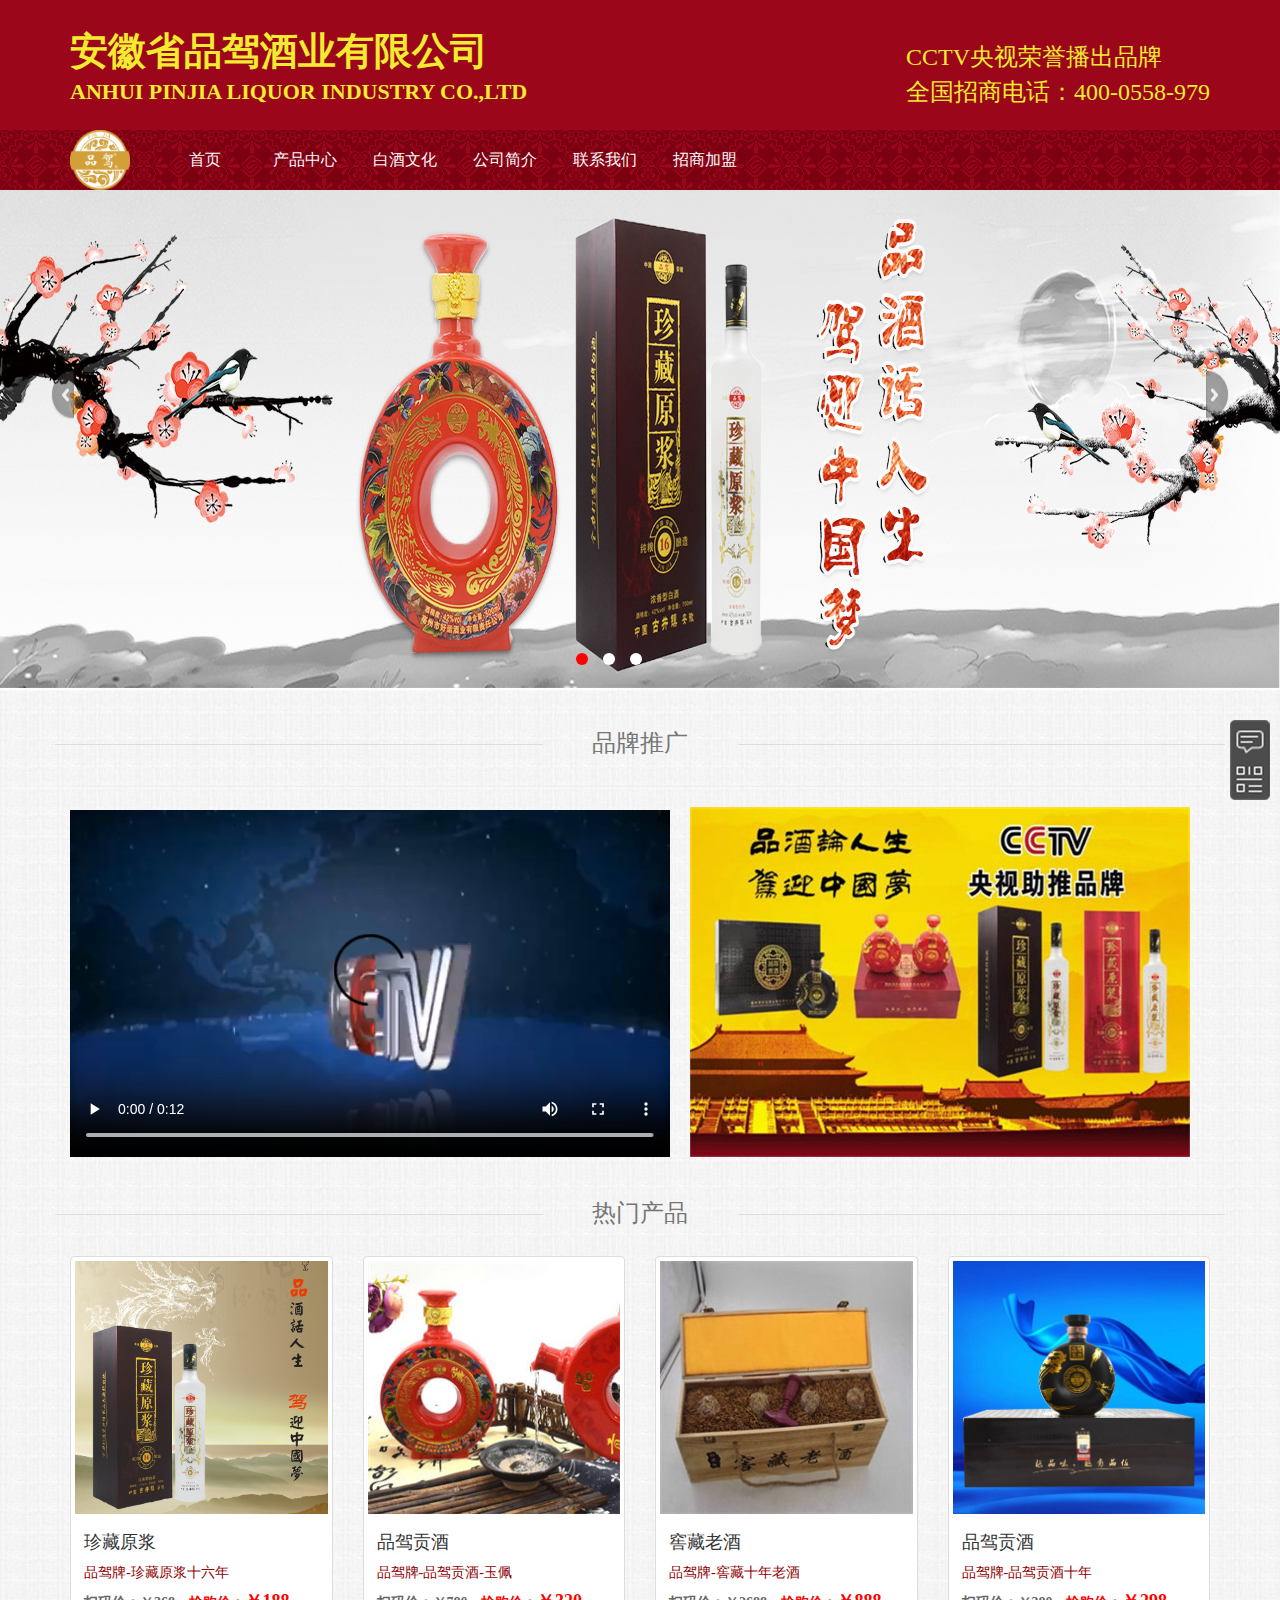
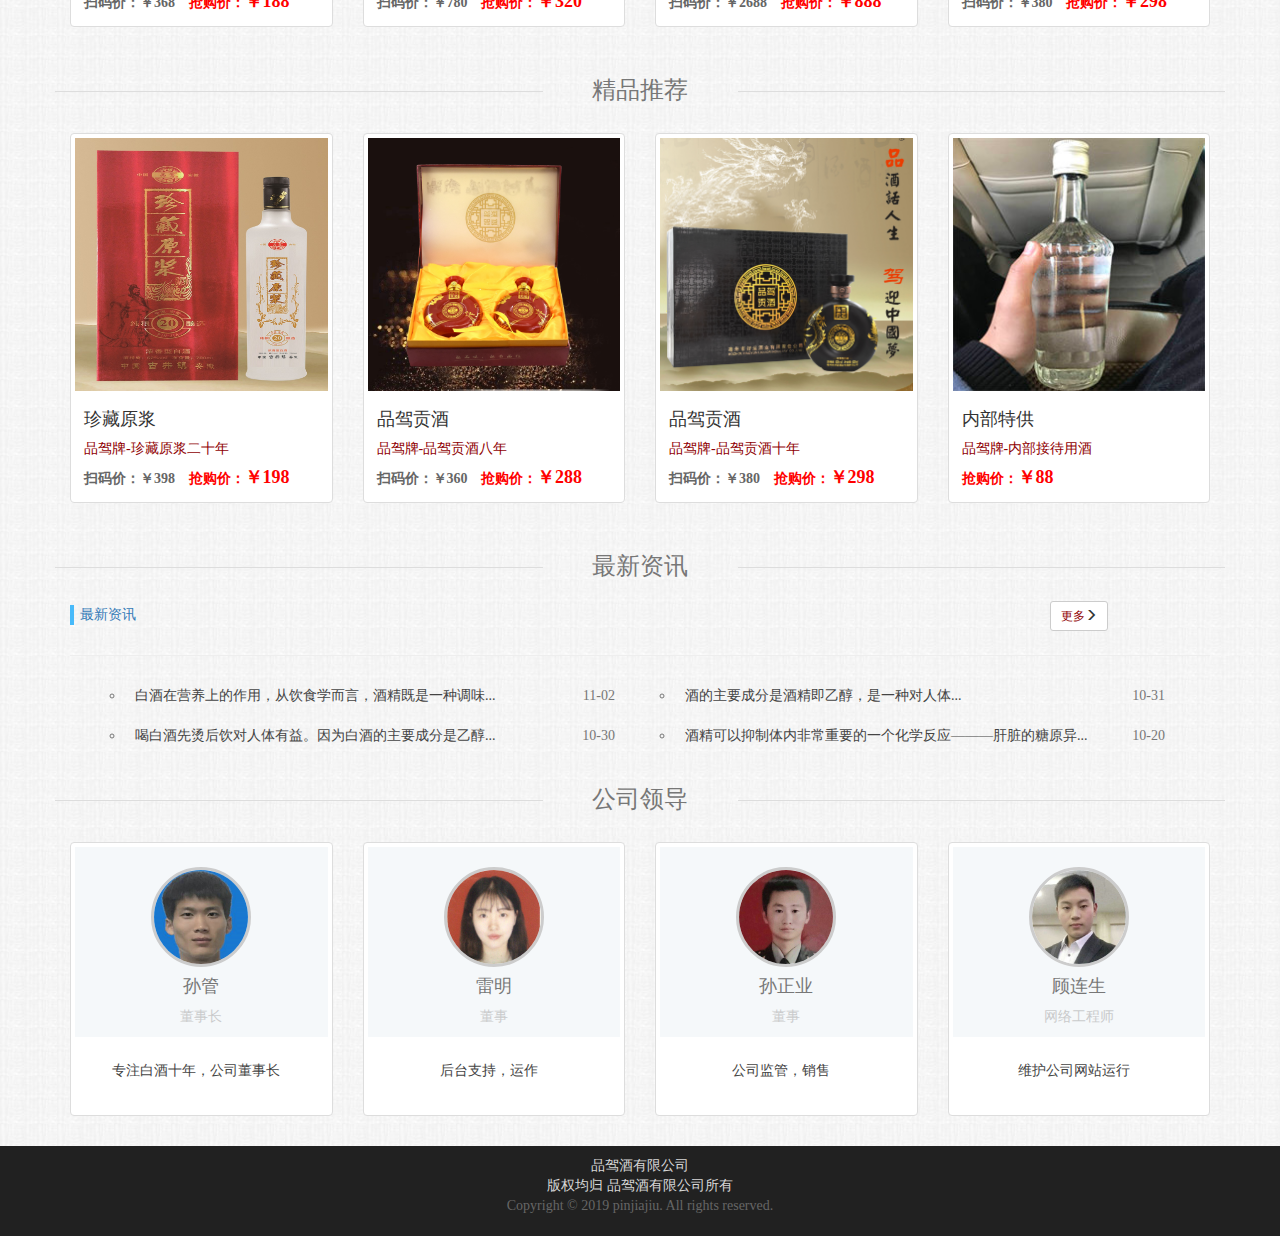
==== commit 58d171a4: "updata" ====
--- a/index.html
+++ b/index.html
@@ -4,7 +4,7 @@
 <head>
   <meta charset="UTF-8">
   <meta name="keywords" content="品驾酒,古井镇白酒,白酒,窖藏老酒,珍藏原浆" />
-  <title title="品驾酒">安徽省品驾酒就业有限公司-全力打造古井镇第二大白酒品牌</title>
+  <title title="品驾酒">安徽省品驾酒业有限公司</title>
   <link rel="shortcut icon" type="text/css" href="./images/log.png">
   <link rel="stylesheet" href="./bs/css/bootstrap.css">
   <link rel="stylesheet" type="text/css" href="./bs/css/main.css">
@@ -21,6 +21,7 @@
     <div class="container">
       <span class="name">
         <p>安徽省品驾酒业有限公司</p>
+        <p class="En">ANHUI PINJIA LIQUOR INDUSTRY CO.,LTD</p>
       </span>
       <span class="tuijian">
         <p>CCTV央视荣誉播出品牌</p>
--- a/bs/css/public.css
+++ b/bs/css/public.css
@@ -30,22 +30,27 @@
   background: url('../../images/bg.jpg');
 }
 .top{
-  height: 100px;
+  height: 130px;
   background: #9c061b;
   font-family: '楷体', serif;
   color: #f2eb30;
 }
 .top .name{
-  line-height: 100px;
-  font-size: 34px;
+  padding-top: 30px;
+  line-height: 42px;
+  font-size: 38px;
   font-weight: bold;
   float: left;
 }
+.top .En{
+  line-height: 40px;
+  font-size: 22px
+}
 .top .tuijian{
-  line-height: 28px;
+  line-height: 35px;
   float: right;
-  padding-top: 20px;
-  font-size: 20px;
+  padding-top: 40px;
+  font-size: 24px;
 }
 .Navbar {
   border: 0;
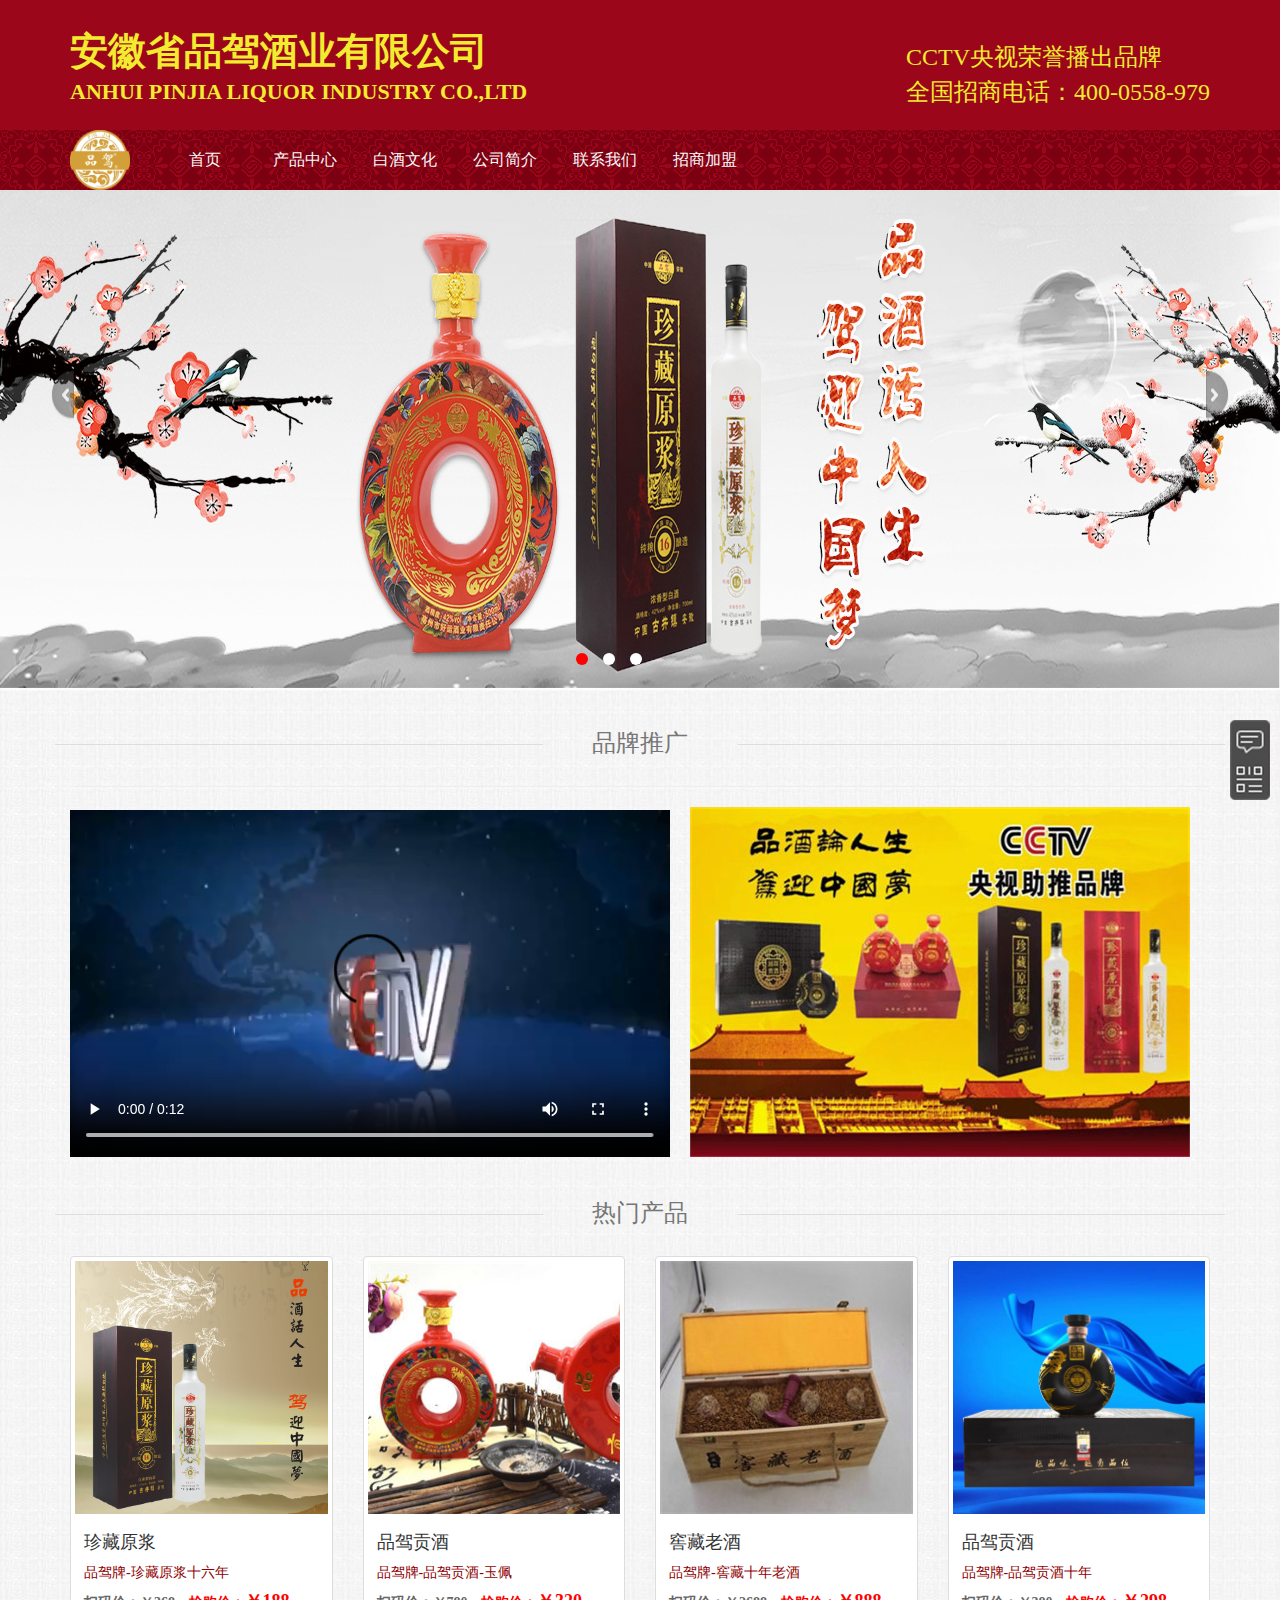
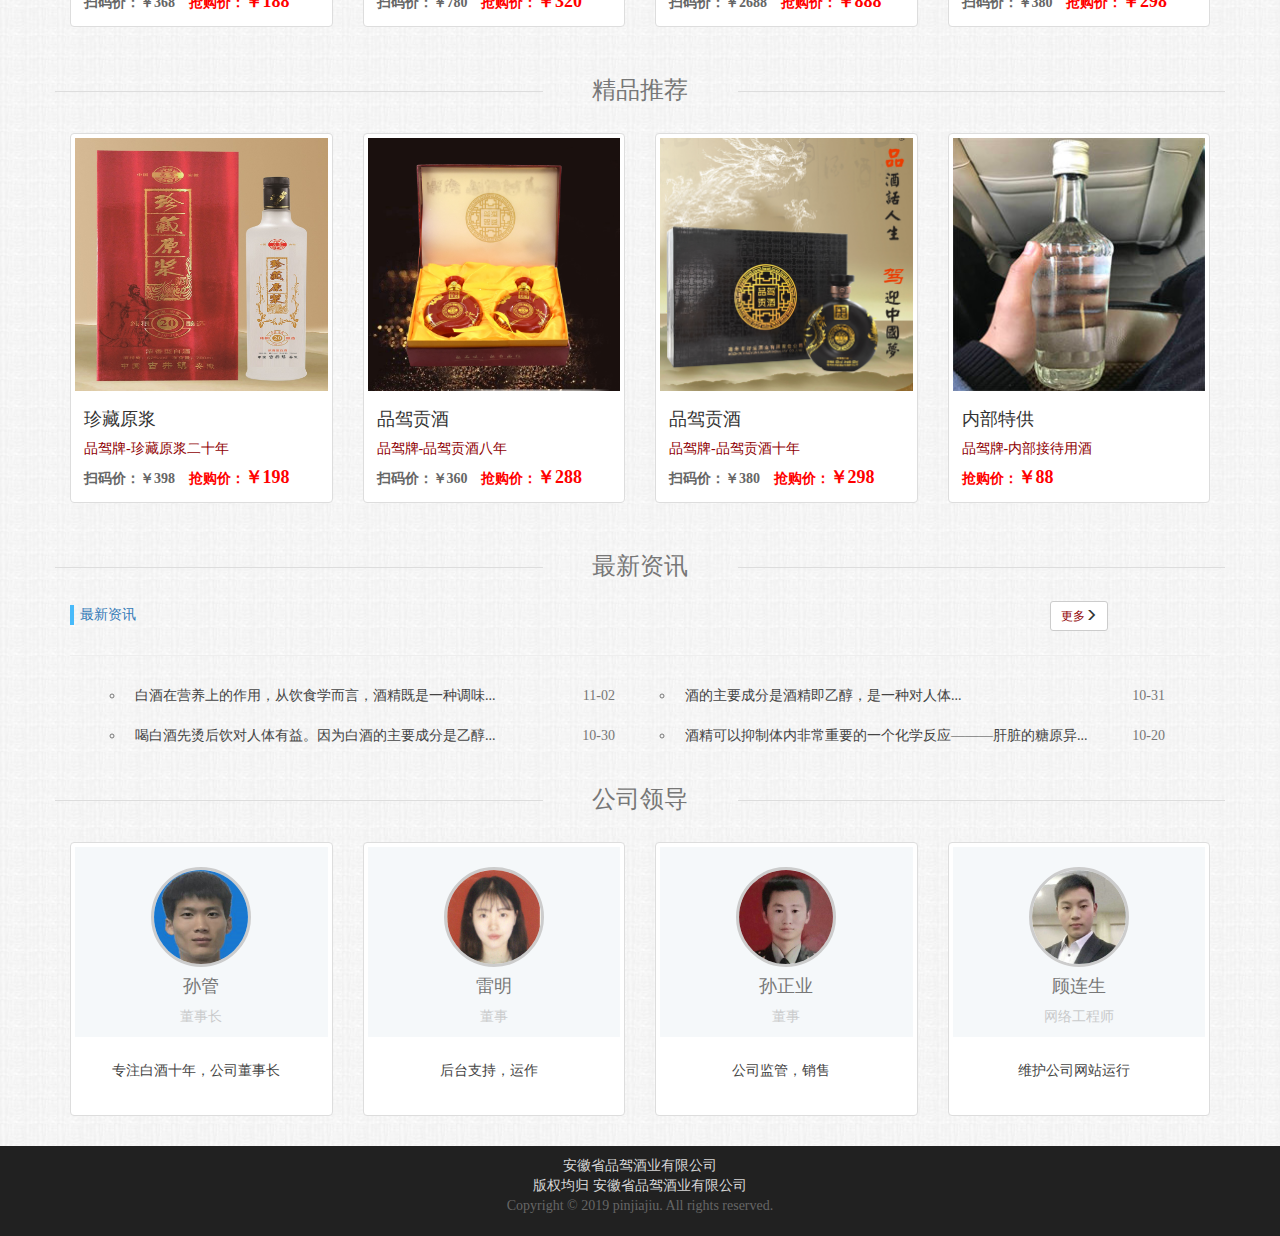
==== commit 5cd3ca8e: "updata" ====
--- a/index.html
+++ b/index.html
@@ -357,8 +357,8 @@
   <div class="footer">
     <div class="footer-bottom">
       <div class="col-md-4 col-md-offset-4">
-        <p class="col-md-12">品驾酒有限公司</p>
-        <p class="col-md-12">版权均归 品驾酒有限公司所有</p>
+        <p class="col-md-12">安徽省品驾酒业有限公司</p>
+        <p class="col-md-12">版权均归 安徽省品驾酒业有限公司</p>
         <p class="col-md-12">Copyright © 2019 pinjiajiu. All rights reserved. </p>
       </div>
     </div>
